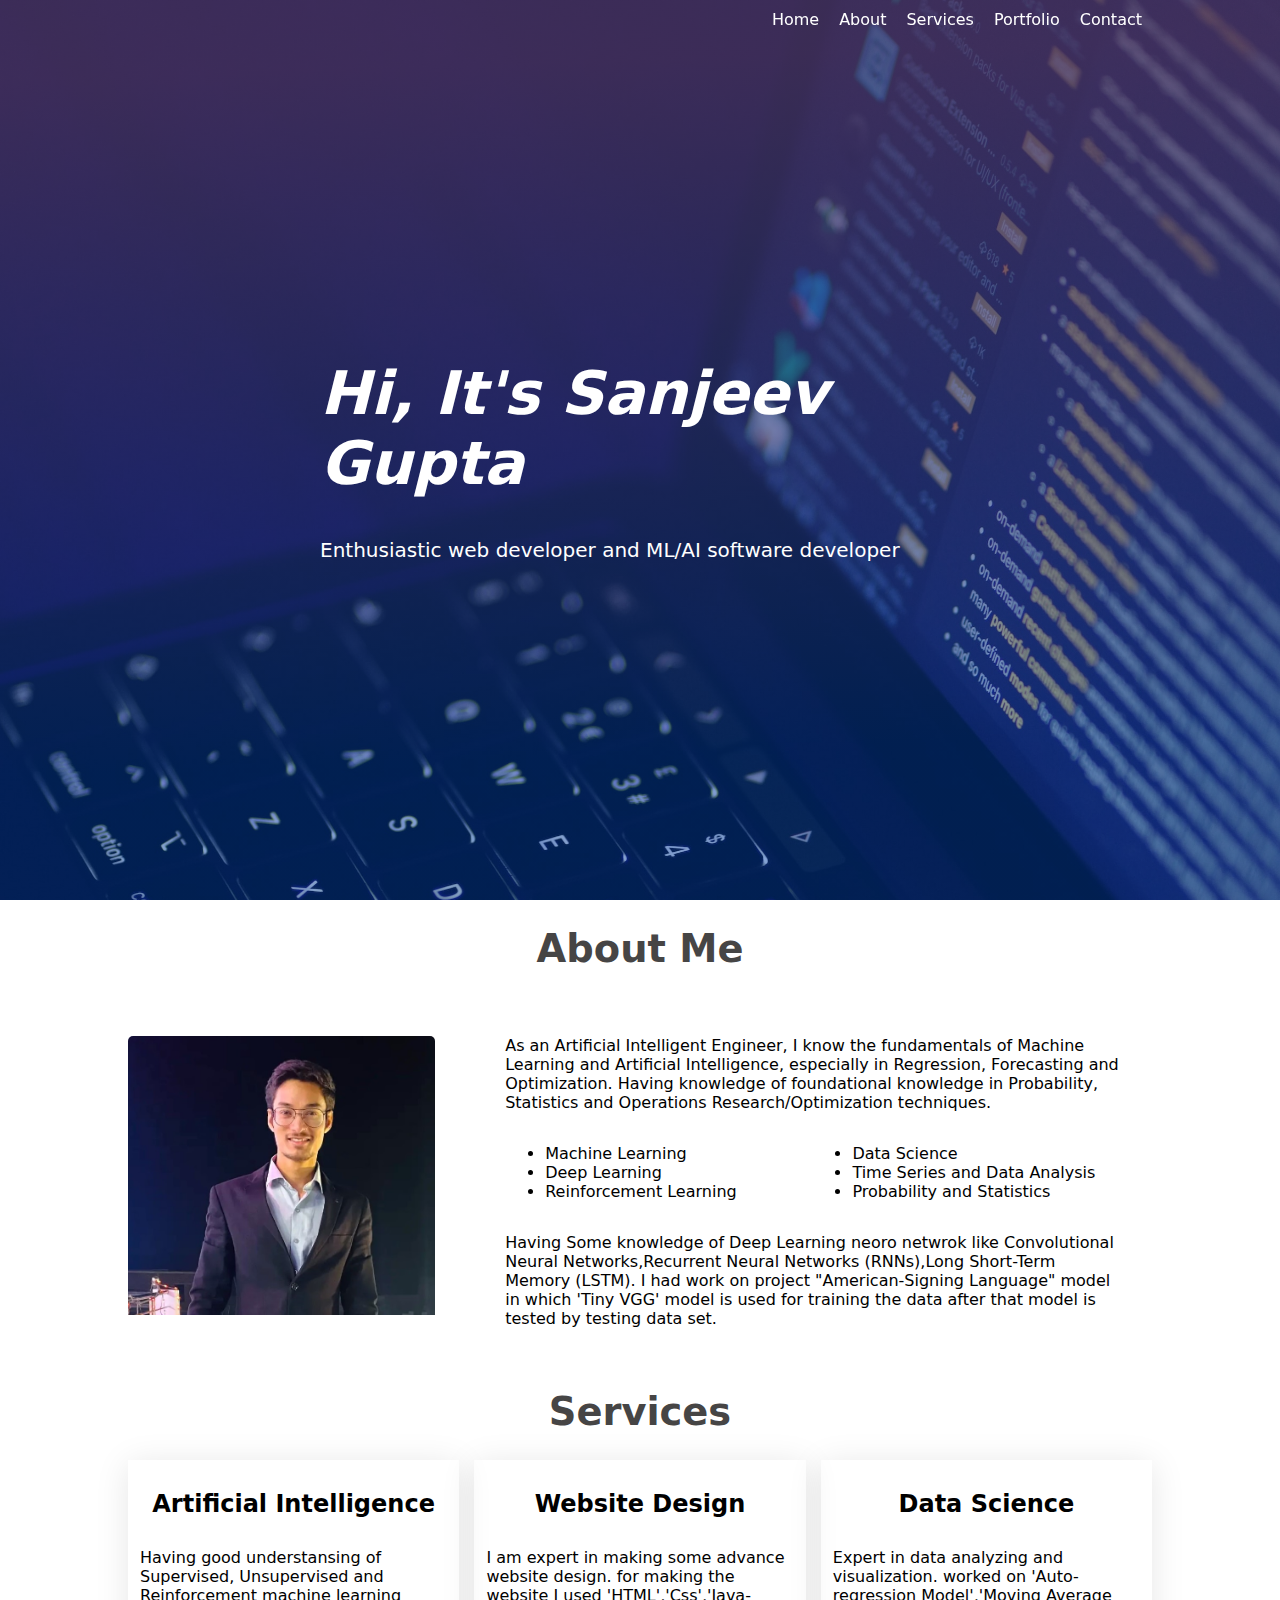
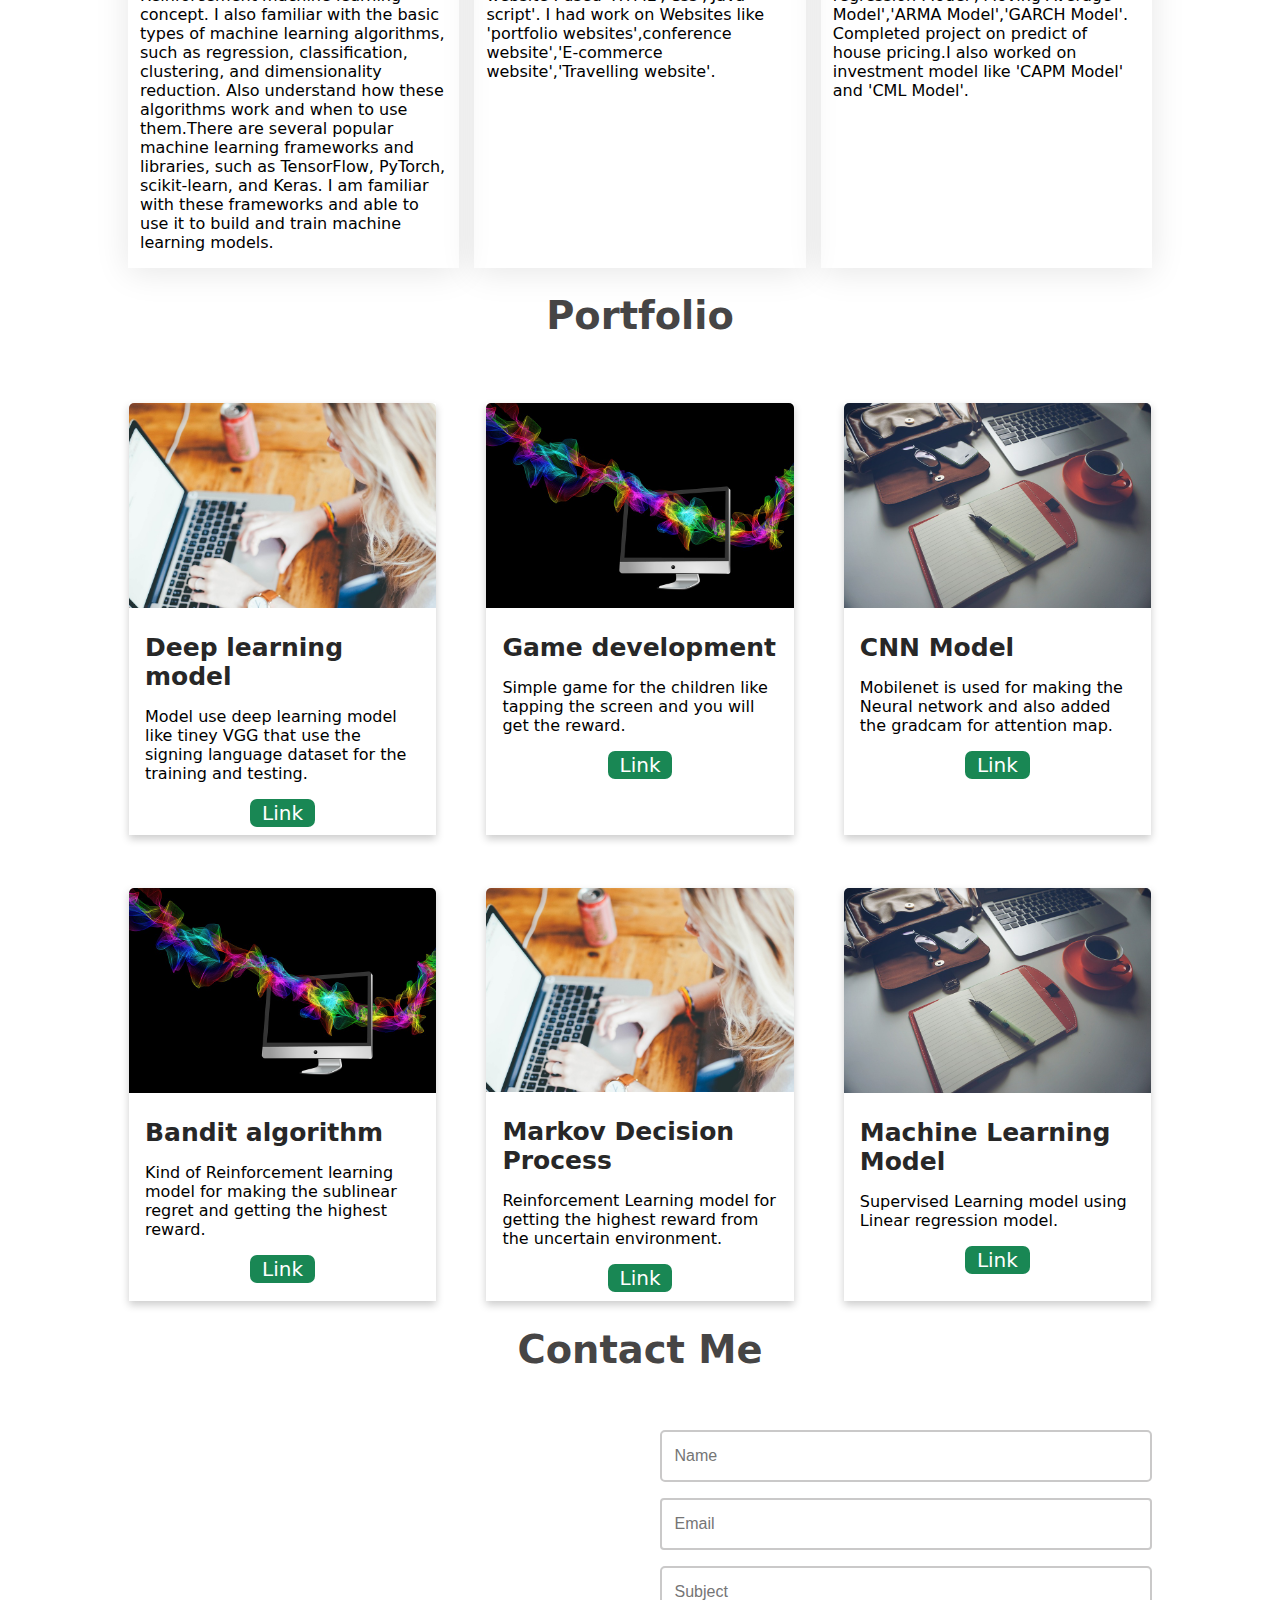
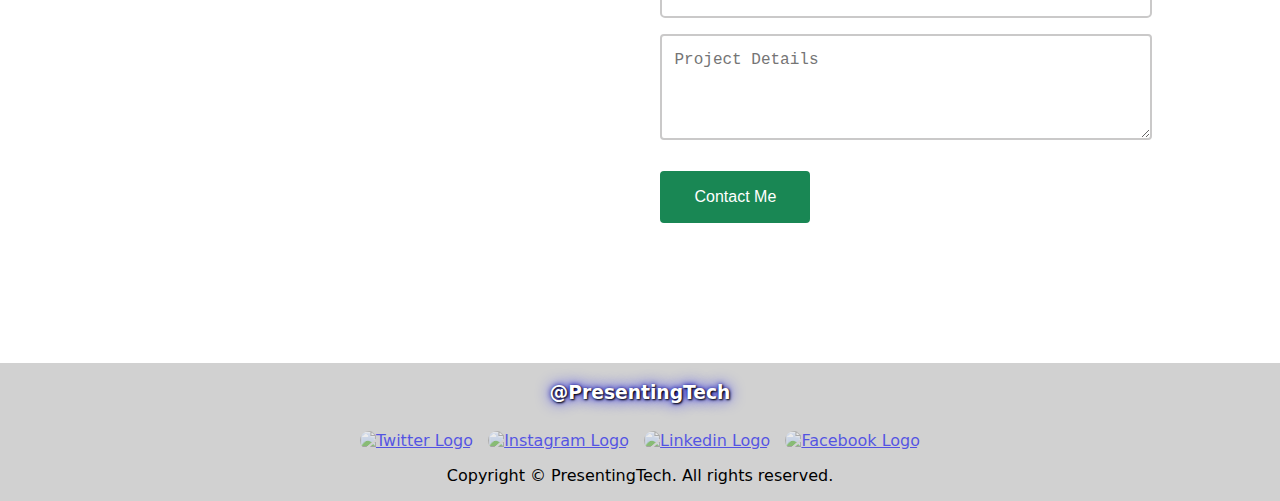
==== index.html @ 51eb73e3 "san-51 - Overlapping image and text in homepage section" ====
<!DOCTYPE html>
<html>

<head>
  <title>Sanjeev_Portfolio</title>
  <meta name="viewport" content="width=device-width, initial-scale=1">
  <!-- linking css file -->
  <link rel="stylesheet" href="style.css" />
  
	<script>

		document.addEventListener("scroll", (event) => {
		 let scroll = this.scrollY;
		 let element = document.getElementsByClassName('navbar')[0];
		 
		 
		 if(scroll>200)
		 {
		 	element.style.backgroundColor = "#191970";
		 }
		 else
		 {
			element.style.backgroundColor = "transparent";
		 }
		 
		});
	
	</script>
  
</head>

<body>

  <mainbody class="mainbody">

    <!-- navbar -->

  <navbar class="navbar ">
	  <div class="nav-item-cointainer">
		<div>
		<a class="activelink" href="#home">Home</a>
		</div>

		<div>
		<a href="#about">About</a>
		</div>		
		
		<div>
		<a href="#services">Services</a>
		</div>	

		<div>
		<a href="#portfolio">Portfolio</a>
		</div>
		
		<div>
		<a href="#contact">Contact</a>
		</div>	
		
	  </div>
	
  </navbar>
  
    <section class="home" id="home">
      
      <!-- main banner -->
      <div class="title">
        <h1>Hi, It's Sanjeev Gupta</h1>
        <p>Enthusiastic web developer and ML/AI software developer</p>
      </div>

    </section>

    <!-- about -->

    <section class="about standard-padding" id="about">
      <h1 class="allHeading">About Me</h1>
      <div class="desccontainer">

        <div class="desc-left">
          <img src="images/logo.jpg" alt="" width="100%" height="100%">
        </div>

        <div class="desc-right">
          <p class="para">
            As an Artificial Intelligent Engineer, I know the fundamentals of Machine Learning and
            Artificial Intelligence, especially in Regression, Forecasting and Optimization.
            Having knowledge of foundational knowledge in Probability, Statistics and Operations Research/Optimization
            techniques.
          </p>
          <div class="row1">
            <div class="col-md-6">
             <ul class="list">
                <li>Machine Learning</li>
                <li>Deep Learning</li>
                <li>Reinforcement Learning</li>
              </ul>
              <ul class="list">
                <li>Data Science</li>
                <li>Time Series and Data Analysis</li>
                <li>Probability and Statistics</li>
              </ul>
            </div>

          </div>
          <p class="para">
            Having Some knowledge of Deep Learning neoro netwrok like Convolutional Neural Networks,Recurrent Neural
            Networks (RNNs),Long Short-Term Memory (LSTM). I had work on project "American-Signing Language" model in
            which 'Tiny VGG' model is used for training the data after that model is tested by testing data set.
          </p>
        </div>
      </div>

    </section>

    <!-- services -->
    <br>
    <section class="services standard-padding" id="services">
      <div class="container">
        <h1 class="allHeading">Services</h1>
        <div class="row">
          <div class="services_list">
            <div>
              <h2>Artificial Intelligence</h2>
              <p>
                Having good understansing of Supervised, Unsupervised and Reinforcement machine learning concept.
                I also familiar with the basic types of machine learning algorithms, such as regression, classification,
                clustering, and dimensionality reduction. Also understand how these algorithms work and when to
                use them.There are several popular machine learning frameworks and libraries, such as TensorFlow,
                PyTorch, scikit-learn, and Keras. I am familiar with these frameworks and able to use it to build and
                train machine learning models.
              </p>
            </div>
            <div>
              <h2>Website Design</h2>
              <p>
                I am expert in making some advance website design. for making the website I used
                'HTML','Css','Java-script'. I had work on Websites like 'portfolio websites',conference
                website','E-commerce website','Travelling website'.
              </p>
            </div>
            <div>
              <h2>Data Science</h2>
              <p>
                Expert in data analyzing and visualization. worked on 'Auto-regression Model','Moving Average
                Model','ARMA Model','GARCH Model'. Completed project on predict of house pricing.I also worked on
                investment model like 'CAPM Model' and 'CML Model'.
              </p>
            </div>
          </div>
        </div>
      </div>
    </section>

    <!-- portfolio -->

    <section class="portfolio standard-padding" id="portfolio">
      <h1 class="allHeading">Portfolio</h1><br><br>
      <div class="grid">

        <div class="grid-item">
          <div class="card">
            <img src="/images/portfolioImage1.jpg" alt="Avatar" style="width:100%">
            <div class="portfolio-container"><br>
              <div class="card-subHeading"><b>Deep learning model</b></div>
              <p> Model use deep learning model like tiney VGG that use the signing language dataset for the training
                and testing.
              </p>
              <!-- <br> -->
              <div class="linkButton_parent">
                <a href="https://github.com/gupta-sanjeev/Deep_learning_model" class="linkButton">Link</a>
              </div>
            </div>
          </div>
        </div>

        <div class="grid-item">
          <div class="card">
            <img src="/images/portfolioImage4.jpg" alt="Avatar" style="width:100%">
            <div class="portfolio-container"><br>
              <div class="card-subHeading"><b>Game development</b></div>
              <p> Simple game for the children like tapping the screen and you will get the reward.
              </p>
              <!-- <br> -->
              <div class="linkButton_parent">
                <a href="https://github.com/gupta-sanjeev/Tapthecircle" class="linkButton">Link</a>
              </div>
            </div>
          </div>
        </div>

        <div class="grid-item">
          <div class="card">
            <img src="/images/portfolioImage3.jpg" alt="Avatar" style="width:100%">
            <div class="portfolio-container"><br>
              <div class="card-subHeading"><b>CNN Model</b></div>
              <p> Mobilenet is used for making the Neural network and also added the gradcam for attention map.
              </p>
              <!-- <br> -->
              <div class="linkButton_parent">
                <a href="https://github.com/gupta-sanjeev/CNN_model" class="linkButton">Link</a>
              </div>

            </div>
          </div>
        </div>

        <div class="grid-item">
          <div class="card">
            <img src="/images/portfolioImage4.jpg" alt="Avatar" style="width:100%">
            <div class="portfolio-container"><br>
              <div class="card-subHeading"><b>Bandit algorithm</b></div>
              <p> Kind of Reinforcement learning model for making the sublinear regret and getting the highest reward.
              </p>
              <!-- <br> -->
              <div class="linkButton_parent">
                <a href="https://github.com/gupta-sanjeev/Bandit_algo" class="linkButton">Link</a>
              </div>
            </div>
          </div>
        </div>

        <div class="grid-item">
          <div class="card">
            <img src="/images/portfolioImage1.jpg" alt="Avatar" style="width:100%">
            <div class="portfolio-container"><br>
              <div class="card-subHeading"><b>Markov Decision Process</b></div>
              <p> Reinforcement Learning model for getting the highest reward from the uncertain environment.
              </p>
              <!-- <br> -->
              <div class="linkButton_parent">
                <a href="https://github.com/gupta-sanjeev/Markov_decision_process" class="linkButton">Link</a>
              </div>
            </div>
          </div>
        </div>

        <div class="grid-item">
          <div class="card">
            <img src="/images/portfolioImage3.jpg" alt="Avatar" style="width:100%">
            <div class="portfolio-container"><br>
              <div class="card-subHeading"><b>Machine Learning Model</b></div>
              <p> Supervised Learning model using Linear regression model.
              </p>
              <!-- <br> -->
              <div class="linkButton_parent">
                <a href="https://github.com/gupta-sanjeev/Machine-learning-model" class="linkButton">Link</a>
              </div>
            </div>
          </div>
        </div>
      </div>
    </section>

    <!-- contacts -->

    <section class="contacts standard-padding" id="contact">
      <h1 class="allHeading">Contact Me</h1>
      <div class="contacts-container">

        <div class="contactColumn">
          <div style="text-decoration:none; overflow:hidden;max-width:100%;width:100%;height:500px;">
            <div id="my-map-display" style="height:100%; width:100%;max-width:100%;"><iframe
                style="height:100%;width:100%;border:0;" frameborder="0"
                src="https://www.google.com/maps/embed/v1/place?q=Indian+Institute+Of+Technology–Roorkee+(IIT–Roorkee),+Roorkee,+Uttarakhand,+India&key=AIzaSyBFw0Qbyq9zTFTd-tUY6dZWTgaQzuU17R8"></iframe>
            </div>
            <a class="embed-map-html" href="https://www.bootstrapskins.com/themes" id="auth-map-data">premium</a>
          </div>
        </div>
        <div class="contactColumn">

          <!--Form Fields-->
          <form action="">
            <input type="text" id="name" name="name" placeholder="Name"><br>

            <input type="email" id="email" name="email" placeholder="Email"><br>

            <input type="text" id="subject" name="Subject" placeholder="Subject"><br>

            <textarea class="textArea" rows="4" id="projectDetails" name="Project Details"
              placeholder="Project Details"></textarea><br><br>

          </form>

          <button type="button" class="buttonStyle">Contact Me</button>
        </div>
      </div>
    </section>

  </mainbody>

  <!-- footer -->

  <footer class="footer">

    <h3>@PresentingTech</h3>
    <div class="social-wrapper">
      <ul>
        <li>
          <a href="https://twitter.com/Sanjeev97gupta">
            <img src="https://cdn1.iconfinder.com/data/icons/logotypes/32/twitter-128.png" alt="Twitter Logo"
              class="twitter-icon"></a>
        </li>
        <li>
          <a href="https://www.instagram.com/sanjeev_gupta206/">
            <img
              src="https://www.freepnglogos.com/uploads/logo-ig-png/logo-ig-instagram-new-logo-vector-download-13.png"
              alt="Instagram Logo" class="instagram-icon"></a>
        </li>
        <li>
          <a href="https://www.linkedin.com/in/sanjeev-gupta-453b34159/">
            <img src="https://img.icons8.com/color/48/null/linkedin-circled--v1.png" alt="Linkedin Logo"
              class="linkedin-icon"></a>
        </li>
        <li>
          <a href="https://www.facebook.com/profile.php?id=100013006240824">
            <img
              src="https://encrypted-tbn0.gstatic.com/images?q=tbn:ANd9GcRL3s-dHvY07p_qRwwFGZjc8rAnBoxuSTyaJY3noZhUzz2x18Y&s"
              alt="Facebook Logo" class="facebook-icon"></a>
        </li>
      </ul>
    </div>

    <nav class="footer-nav" role="navigation">
      <p>Copyright &copy; PresentingTech. All rights reserved.</p>
    </nav>
  </footer>

</body>

</html>
---- style.css ----
/* custom properties */

:root {
  --body-padding: 0;
  --body-margin: 0;

  --navbar-width: auto;
  --navbar-ul-width: auto;
  --navbar-li-width: auto;


  --desc-left-width: 30%;

  --desc-right-width: 60%;
  --desc-right-padding-left: 70px;

  --services_list-div-width: 30%;

  --grid-item-width: 30%;

  --contactColumn-width: 48%;


  /* standard parameter */
  --standard-padding-left: 10vw;
  --standard-padding-right: 10vw;
  --standard-width: calc(100%-20vw);

  --standard-main-heading-size: 38.4px;
  --standard-para-heading-size: x-large;
  --standard-normal-font-size: 16px;
}


.standard-padding {
  padding-left: var(--standard-padding-left);
  padding-right: var(--standard-padding-right);
  width: var(--standard-width);
}


/* body classes*/
body {
  display: grid;
  grid-template-columns: auto;
  grid-template-rows: auto auto;
  padding: var(--body-padding);
  margin: var(--body-margin);
  font-size: var(--standard-normal-font-size);
  font-family: system-ui,-apple-system,"Segoe UI",Roboto,"Helvetica Neue",Arial,"Noto Sans","Liberation Sans",sans-serif,"Apple Color Emoji","Segoe UI Emoji","Segoe UI Symbol","Noto Color Emoji"  ;
}

/* navbar classes */
.navbar {
  position: fixed;
  top: 0px;
  width: 100%;
  height: auto;
  z-index: 10;
	background-color:transparent;
}

.navbar .nav-item-cointainer{
	display:flex;
    justify-content: space-around;
	float:right;
	margin-left: var(--standard-padding-left);
	margin-right: var(--standard-padding-right);
	padding-bottom:10px;
	padding-top:10px;

}

.navbar div div {
  margin: 0;
  padding: 0;
  width: auto;
}

/* .navbar di {
  float: left;
  width: var(--navbar-li-width);
} */

.navbar li a {
  color: white;
  text-align: center;
  padding: 14px 16px;
  text-decoration: none;
}

.navbar div div a:hover {
  background-color: rgb(45, 42, 42);
}

.navbar div div a:link,
.navbar div div a:visited {
  color: white;
  padding: 3px 10px;
  text-align: center;
  text-decoration: none;
}

.navbar div div a:hover,
.navbar div div a:active {
  background-color: rgb(154, 154, 154);
}


/* mainbody classes*/
.mainbody {
  display: grid;
  grid-template-rows: auto auto auto auto auto;
}

.main {
  max-width: 100%;
  margin: auto;
}

.title {
  position: absolute;
  top: 50%;
  left: 50%;
  transform: translate(-50%, -50%);
}

.home {
  width: 100%;
  height: 100vh;
  alt: 'Computer image';
  background-image: linear-gradient(178.1deg, rgba(73, 55, 106, 0.795) 8.5%, rgba(0, 65, 170, 0.47) 82.4%),  url('images/back.jpg');
  background-size: cover;
  color: white;
}

.title h1 {
  color: #fff;
  font-size: 60px;
  font-style: italic;
}

.title p {
  color: #fff;
  font-size: 20px;
  font-style: inherit;
}

/* about classes*/

.about {
  height: auto;
}

.allHeading {
  text-align: center;
  font-size: var(--standard-main-heading-size);
  width: auto;
  color: #464545
}

.desccontainer {
  width: 100%;
  height: auto;
  padding-top: 24px;
  margin-top: 24px;
}

.desc-left {
  float: left;
  width: var(--desc-left-width);
  display: flex;
  justify-content: center;
  padding-top: 16px;
}

.desc-right {
  width: var(--desc-right-width);
  padding-left: var(--desc-right-padding-left);
  float: left;

}
.para {
  font-size: var(--standard-normal-font-size);
  height: auto;
}

.row1 {
  font-size: var(--standard-normal-font-size);
}

.col-md-6 {
  display: flex;
}


.col-md-6 .list {
  flex: 50%;
}



/* services classes*/

.services {
  height: auto;
}

.row {
  width: auto;
}

.services_list {
  display: flex;
  justify-content: space-between;
  flex-wrap: wrap;
  row-gap: 4vw;
}

.services_list div {
  width: var(--services_list-div-width);
  box-shadow: 0 4px 32px 0 rgba(0, 0, 0, 0.1);
  transition: 0.3s;
  padding-left: 12px;
  padding-right: 12px;
}

.services_list h2 {
  line-height: 2;
  text-align: center;
}

.services_list p {
  text-align: left;
  text-justify: inter-word;
}

/* portfolio classes*/

.portfolio {
  height: auto;
 }

.grid {
  display: flex;
  justify-content: space-between;
  flex-wrap: wrap;
  row-gap: 4vw;
}

.grid-item {
  border: thin rgba(206, 206, 206, 0) solid;
  width: var(--grid-item-width);
  }

.linkButton {
  font-size: 20px;
  background-color: #198754;
  color: #fff;
  text-align: center;
  border-radius: 7px 7px 7px 7px;
  padding: 2px 12px;
  text-decoration: none;
}

.linkButton_parent{
  display: flex;
  justify-content: space-around;
}

.card {
  box-shadow: 0 4px 8px 0 rgba(0, 0, 0, 0.2);
  transition: 0.3s;
  width: 100%;
  height: 100%;
  margin-bottom: 2%;  
}

.card:hover {
  box-shadow: 0 8px 16px 0 rgba(0, 0, 0, 0.2);
}

img {
  border-radius: 5px 5px 0 0;
}

.portfolio-container {
  padding: 2px 16px;  
  
 }

.card-subHeading {
  text-align: left;
  font-size: 25px;
  color: #272727;
}

/* contacts classes*/

.contacts {
  height: auto;

}

.contacts-container {
  display: flex;
  justify-content: space-between;
  flex-wrap: wrap;
}

.contactColumn {
  padding-top: 24px;
  width: var(--contactColumn-width);
  padding-bottom: 4%;
}

input[type=text] {
  width: 100%;
  padding: 15px 12px;
  margin: 8px 0;
  border: 2.2px solid #cac9c9;
  border-radius: 5px;
  font-size: var(--standard-normal-font-size);
  box-sizing: border-box;
}

input[type=email] {
  width: 100%;
  padding: 15px 12px;
  margin: 8px 0;
  border: 2.2px solid #cac9c9;
  border-radius: 4px;
  box-sizing: border-box;
  font-size: var(--standard-normal-font-size);
  }

.textArea {
  width: 100%;
  border: 2.2px solid #cac9c9;
  border-radius: 4px;
  box-sizing: border-box;
  padding: 15px 12px;
  margin: 8px 0;
  font-size: var(--standard-normal-font-size);
  }

.buttonStyle {
  background-color: #198754;
  border-radius: 4px;
  border: 2.2px solid #198754;
  color: white;
  padding: 15px 32px;
  text-align: center;
  text-decoration: none;
  display: inline-block;
  font-size: var(--standard-normal-font-size);
  }

/* footer classes*/

.footer {
  background-color: #d1d1d1;
  text-align: center;
}

.footer h3 {
  color: white;
  text-shadow: 1px 1px 2px black, 0 0 15px blue, 0 0 5px darkblue;
}

/*Social Media Icons*/
.social-wrapper {
  text-align: center;
}
.social-wrapper ul{
  padding: 0px;
}
.social-wrapper ul li {
  display: inline;
  margin: 0 5px;
}

.twitter-icon,
.facebook-icon,
.instagram-icon,
.linkedin-icon {
  margin-top: .625em;
  width: 40px;
  height: 40px;
  opacity: .6;
  filter: alpha(opacity=60);
  /* For IE8 and earlier */
  border-radius: 25px;
}

.twitter-icon:hover,
.facebook-icon:hover,
.instagram-icon:hover,
.linkedin-icon:hover {
  opacity: 1.0;
  filter: alpha(opacity=100);
  /* For IE8 and earlier */
}

.footer-nav p {
  text-align: center;
}


@media only screen and (max-width: 600px) {

  :root {

    --desc-left-width: 100%;
    --desc-right-width: 100%;
    --desc-right-padding-left: 0px;

    --services_list-div-width: 100%;

    --grid-item-width: 100%;

    --contactColumn-width: 100%;
    --standard-padding-left: 5vw;
    --standard-padding-right: 5vw;
  }
}

@media only screen and (max-width: 900px) and (min-width: 600px){

  :root {
    --desc-left-width: 100%;
    --desc-right-width: 100%;
    --desc-right-padding-left: 0px;

    --services_list-div-width: 80%;
    --grid-item-width: 80%;
    --contactColumn-width: 80%;
    
  }

  .services_list {
    display: flex;
    flex-wrap: wrap;
    row-gap: 4vw;
    justify-content: space-around;
}
  .grid {
    display: flex;
    justify-content: space-around;
    flex-wrap: wrap;
    row-gap: 4vw;
  }
  .contacts-container {
    display: flex;
    flex-wrap: wrap;
    justify-content: space-around;
}
}
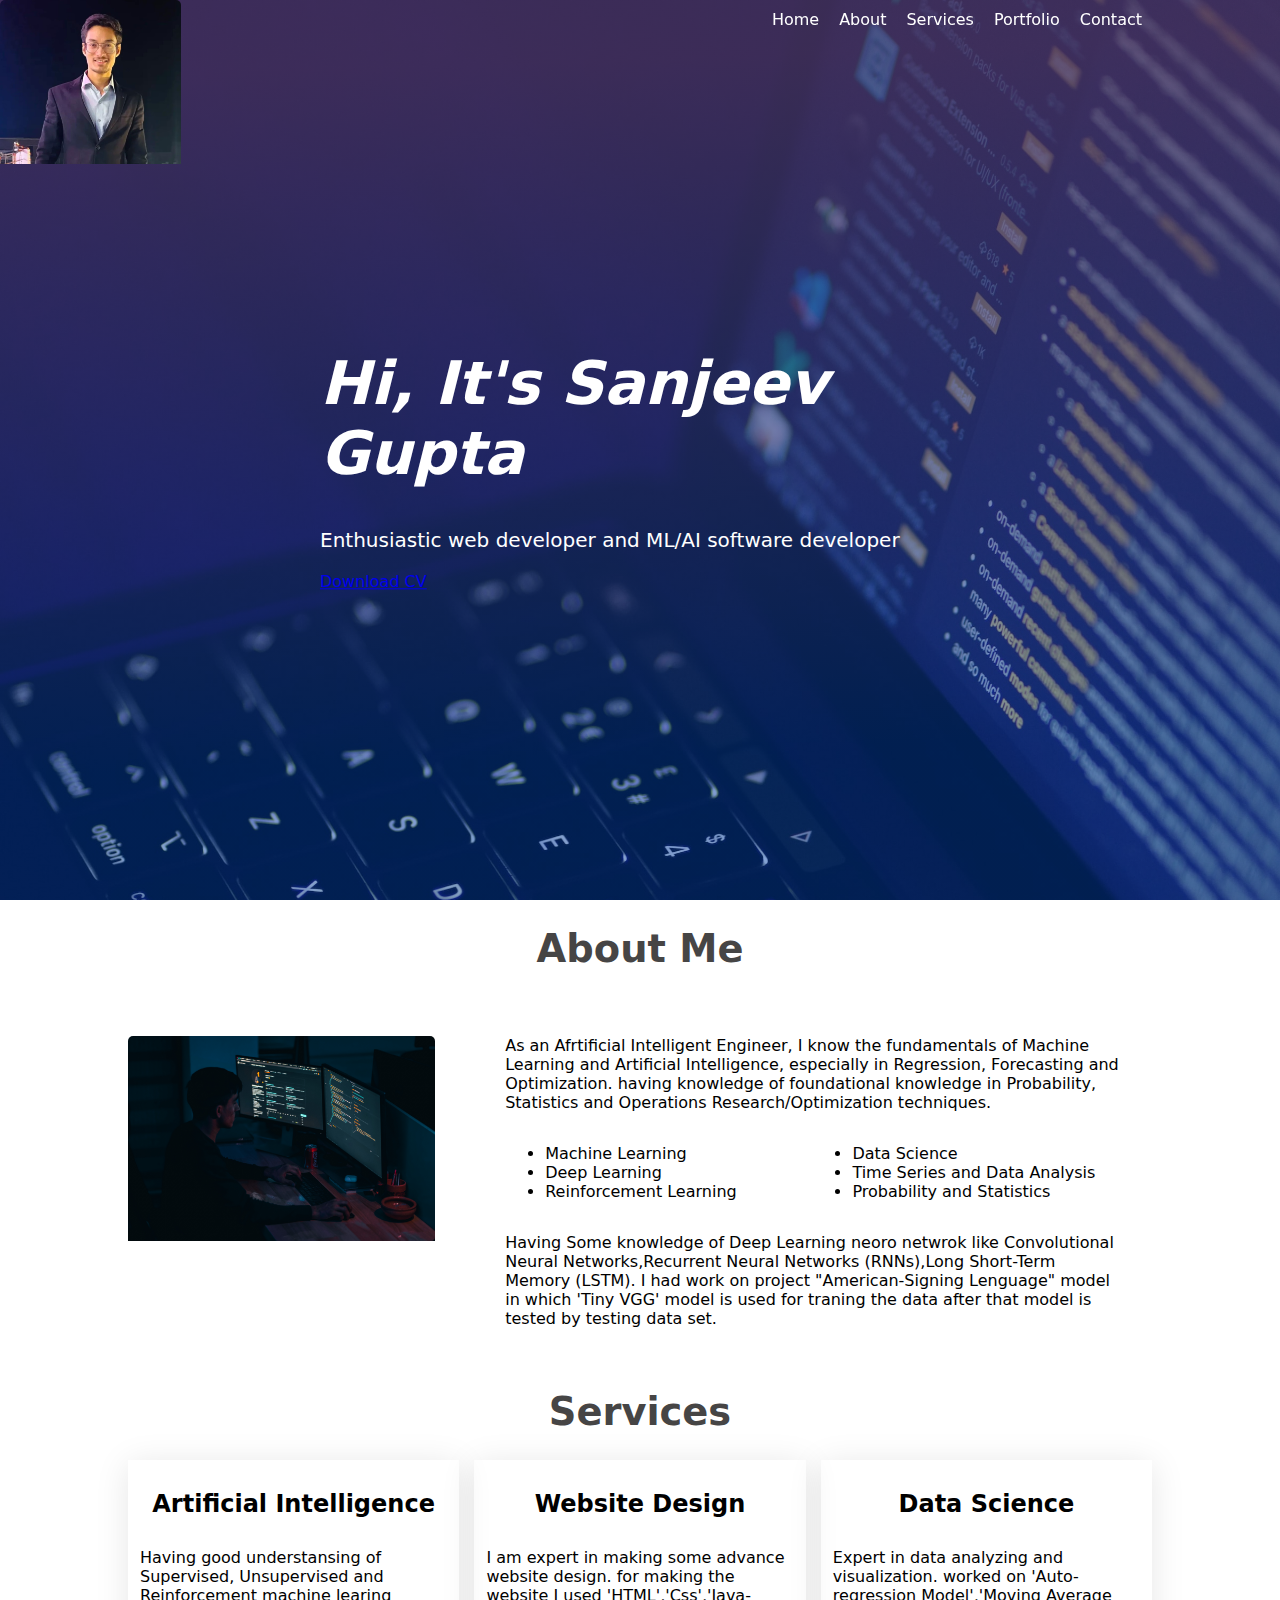
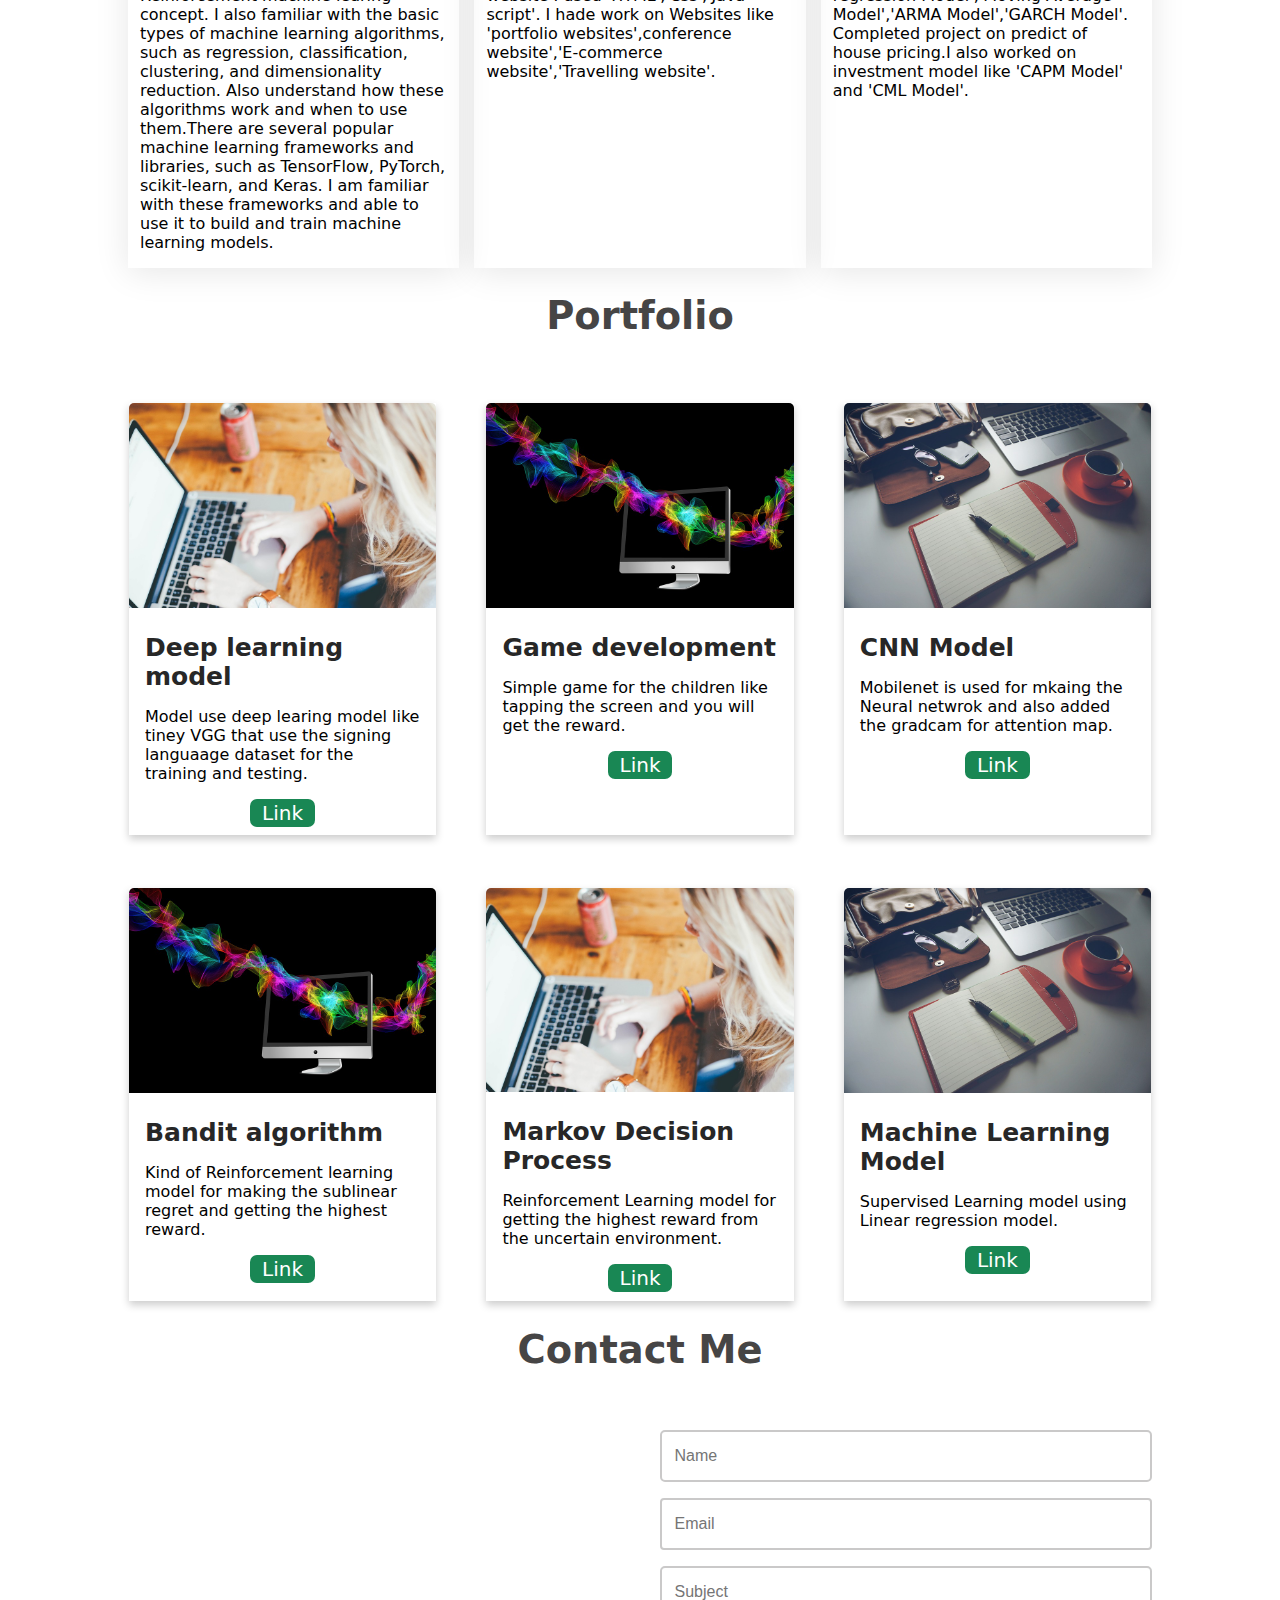
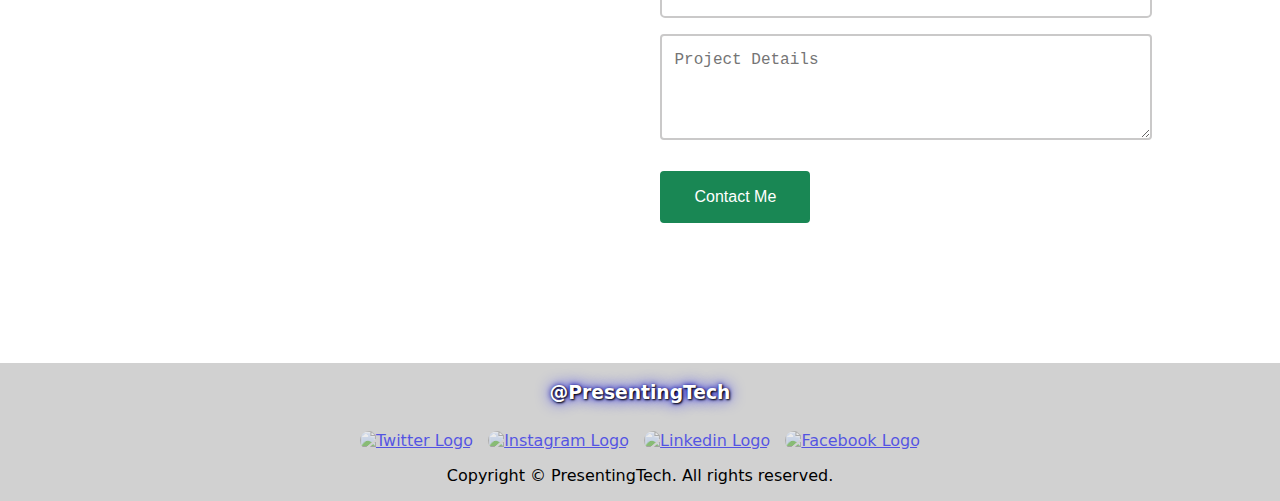
==== commit ddd567f5: "Sanjeev CV Update" ====
--- a/index.html
+++ b/index.html
@@ -61,12 +61,20 @@
 	
   </navbar>
   
-    <section class="home" id="home">
-      
+    <section class="home " id="home">
+
+      <!-- home -->
+      <div class="home">
+        <div class="logo">
+          <img src="images/logo.jpg" alt="logo" width="180.75" height="164">
+        </div>
+      </div>
+
       <!-- main banner -->
       <div class="title">
         <h1>Hi, It's Sanjeev Gupta</h1>
         <p>Enthusiastic web developer and ML/AI software developer</p>
+        <a href="Assets/SanjeevCV.pdf" download="SanjeevCV">Download CV</a>
       </div>
 
     </section>
@@ -78,14 +86,14 @@
       <div class="desccontainer">
 
         <div class="desc-left">
-          <img src="images/logo.jpg" alt="" width="100%" height="100%">
+          <img src="images/about.jpg" alt="" width="100%" height="100%">
         </div>
 
         <div class="desc-right">
           <p class="para">
-            As an Artificial Intelligent Engineer, I know the fundamentals of Machine Learning and
+            As an Afrtificial Intelligent Engineer, I know the fundamentals of Machine Learning and
             Artificial Intelligence, especially in Regression, Forecasting and Optimization.
-            Having knowledge of foundational knowledge in Probability, Statistics and Operations Research/Optimization
+            having knowledge of foundational knowledge in Probability, Statistics and Operations Research/Optimization
             techniques.
           </p>
           <div class="row1">
@@ -105,8 +113,8 @@
           </div>
           <p class="para">
             Having Some knowledge of Deep Learning neoro netwrok like Convolutional Neural Networks,Recurrent Neural
-            Networks (RNNs),Long Short-Term Memory (LSTM). I had work on project "American-Signing Language" model in
-            which 'Tiny VGG' model is used for training the data after that model is tested by testing data set.
+            Networks (RNNs),Long Short-Term Memory (LSTM). I had work on project "American-Signing Lenguage" model in
+            which 'Tiny VGG' model is used for traning the data after that model is tested by testing data set.
           </p>
         </div>
       </div>
@@ -123,7 +131,7 @@
             <div>
               <h2>Artificial Intelligence</h2>
               <p>
-                Having good understansing of Supervised, Unsupervised and Reinforcement machine learning concept.
+                Having good understansing of Supervised, Unsupervised and Reinforcement machine learing concept.
                 I also familiar with the basic types of machine learning algorithms, such as regression, classification,
                 clustering, and dimensionality reduction. Also understand how these algorithms work and when to
                 use them.There are several popular machine learning frameworks and libraries, such as TensorFlow,
@@ -135,7 +143,7 @@
               <h2>Website Design</h2>
               <p>
                 I am expert in making some advance website design. for making the website I used
-                'HTML','Css','Java-script'. I had work on Websites like 'portfolio websites',conference
+                'HTML','Css','Java-script'. I hade work on Websites like 'portfolio websites',conference
                 website','E-commerce website','Travelling website'.
               </p>
             </div>
@@ -163,7 +171,7 @@
             <img src="/images/portfolioImage1.jpg" alt="Avatar" style="width:100%">
             <div class="portfolio-container"><br>
               <div class="card-subHeading"><b>Deep learning model</b></div>
-              <p> Model use deep learning model like tiney VGG that use the signing language dataset for the training
+              <p> Model use deep learing model like tiney VGG that use the signing languaage dataset for the training
                 and testing.
               </p>
               <!-- <br> -->
@@ -194,7 +202,7 @@
             <img src="/images/portfolioImage3.jpg" alt="Avatar" style="width:100%">
             <div class="portfolio-container"><br>
               <div class="card-subHeading"><b>CNN Model</b></div>
-              <p> Mobilenet is used for making the Neural network and also added the gradcam for attention map.
+              <p> Mobilenet is used for mkaing the Neural netwrok and also added the gradcam for attention map.
               </p>
               <!-- <br> -->
               <div class="linkButton_parent">
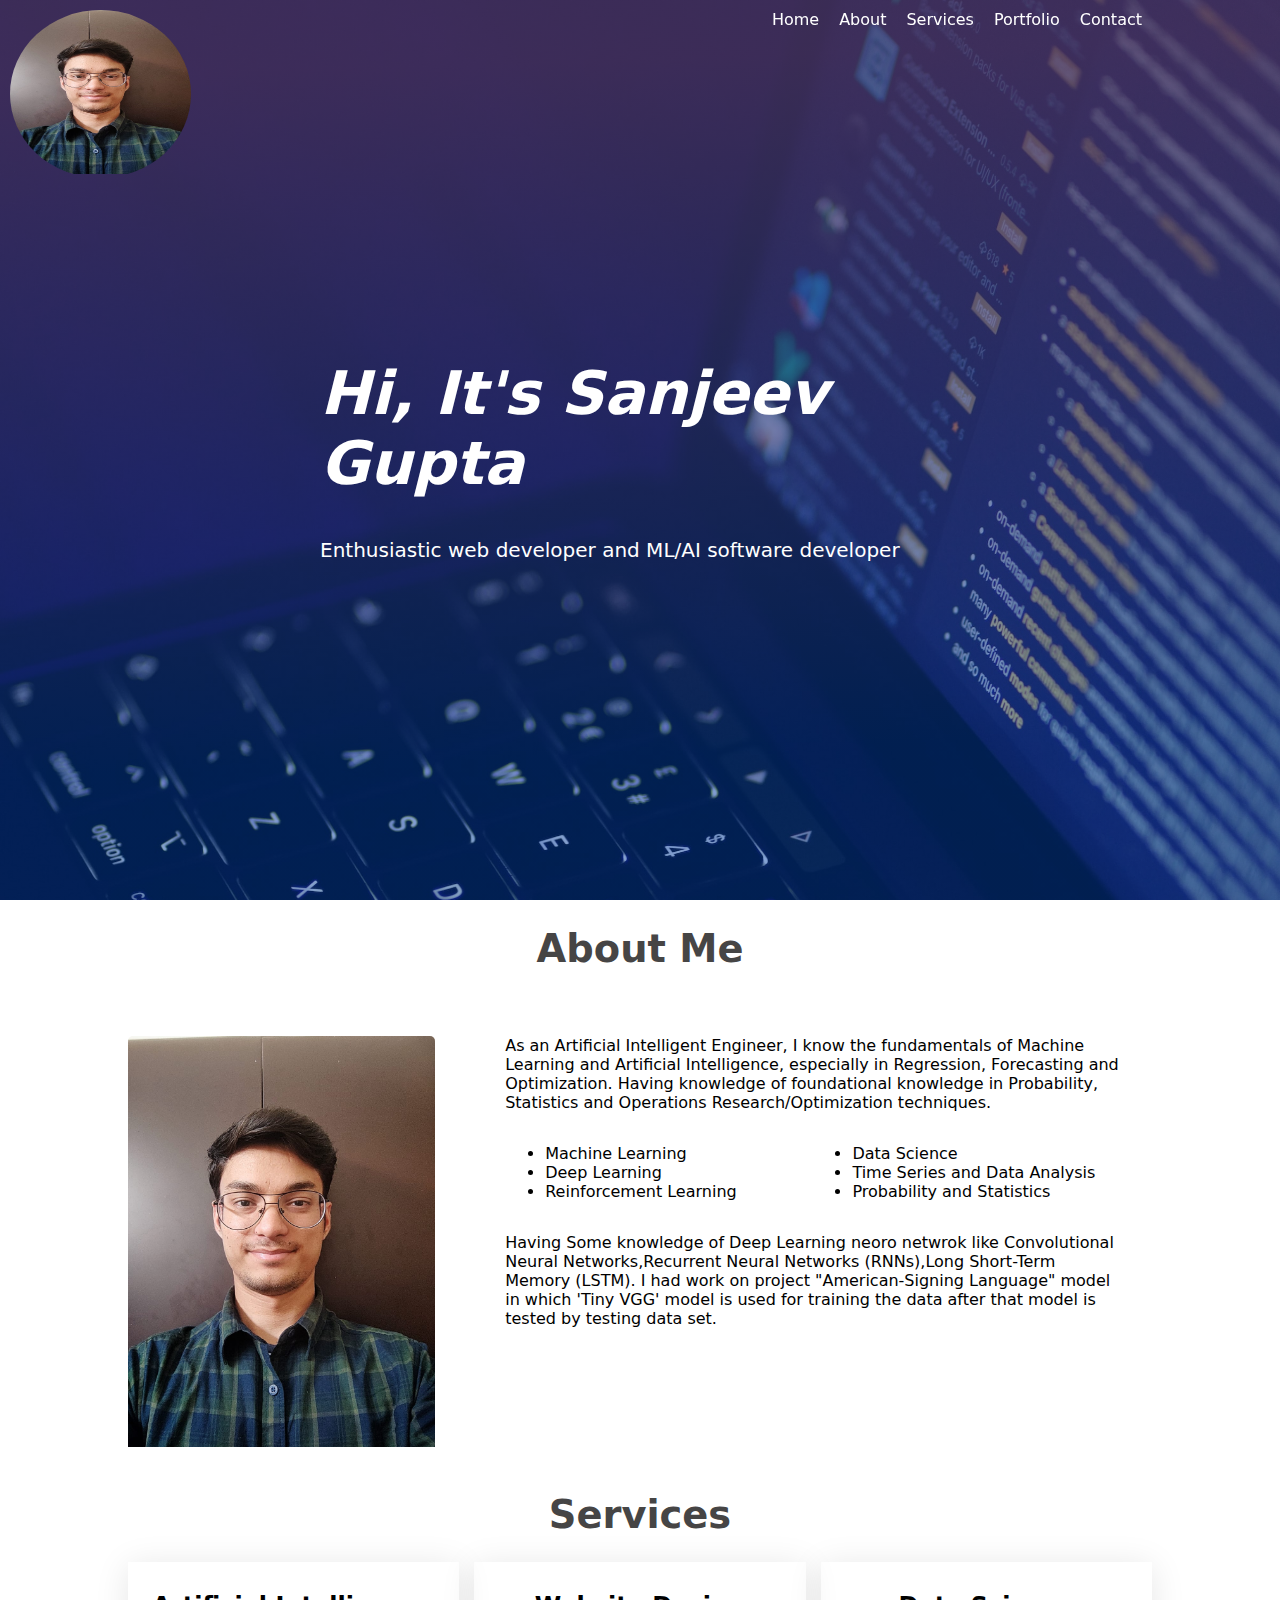
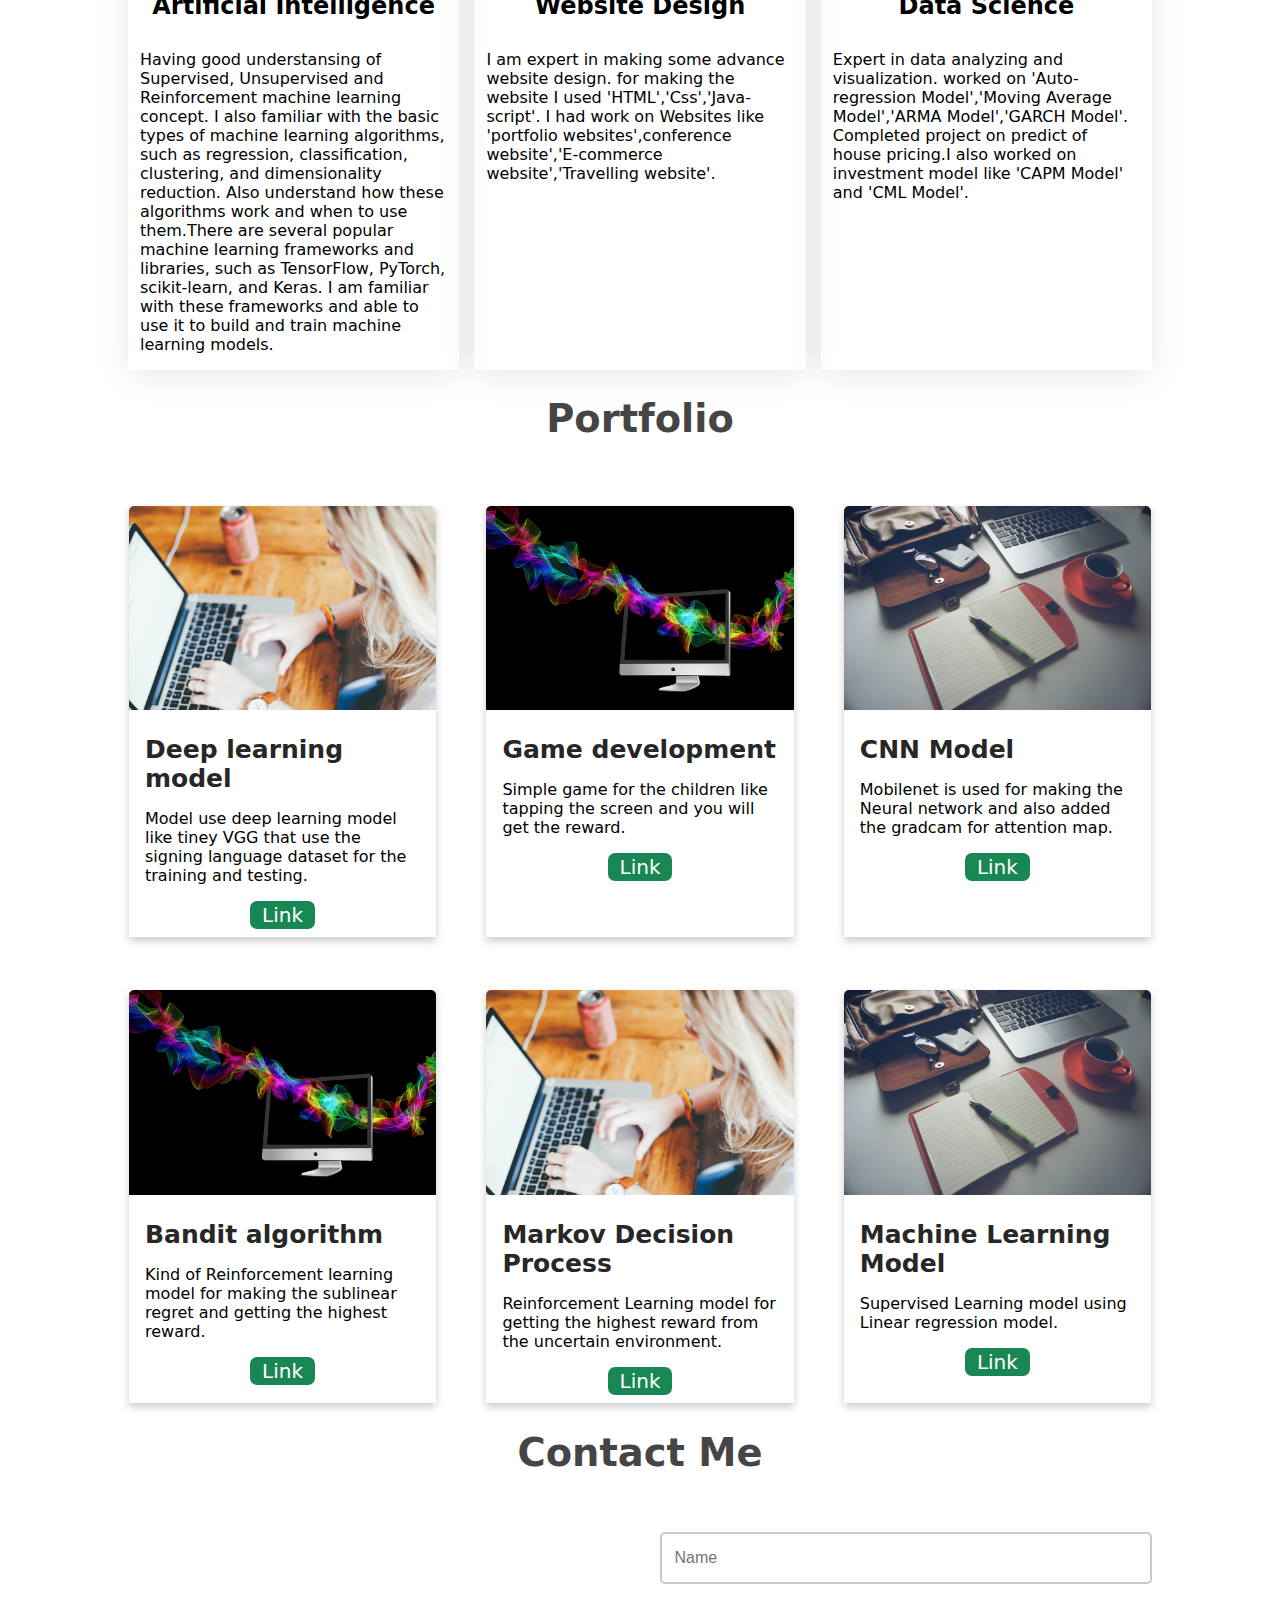
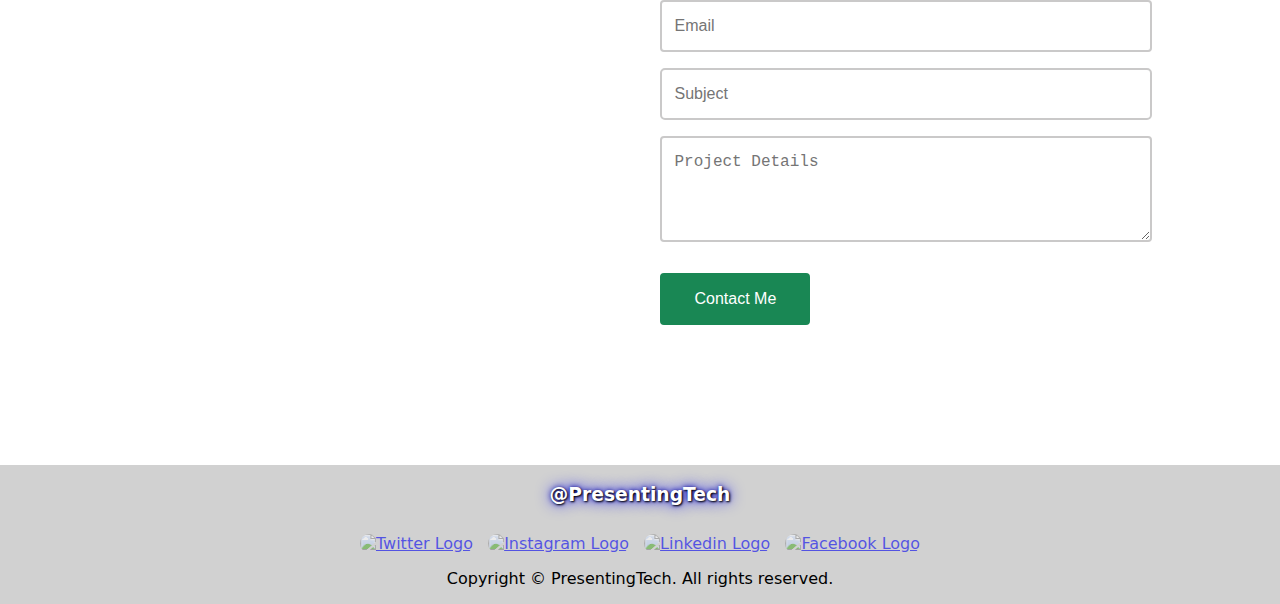
==== commit 665018f5: "Sanjeev Photo update" ====
--- a/index.html
+++ b/index.html
@@ -66,7 +66,7 @@
       <!-- home -->
       <div class="home">
         <div class="logo">
-          <img src="images/logo.jpg" alt="logo" width="180.75" height="164">
+          <img src="images/Sanjeev.jpg" alt="logo" width="180.75" height="164">
         </div>
       </div>
 
@@ -74,7 +74,6 @@
       <div class="title">
         <h1>Hi, It's Sanjeev Gupta</h1>
         <p>Enthusiastic web developer and ML/AI software developer</p>
-        <a href="Assets/SanjeevCV.pdf" download="SanjeevCV">Download CV</a>
       </div>
 
     </section>
@@ -86,14 +85,14 @@
       <div class="desccontainer">
 
         <div class="desc-left">
-          <img src="images/about.jpg" alt="" width="100%" height="100%">
+          <img src="images/Sanjeev.jpg" alt="" width="100%" height="100%">
         </div>
 
         <div class="desc-right">
           <p class="para">
-            As an Afrtificial Intelligent Engineer, I know the fundamentals of Machine Learning and
+            As an Artificial Intelligent Engineer, I know the fundamentals of Machine Learning and
             Artificial Intelligence, especially in Regression, Forecasting and Optimization.
-            having knowledge of foundational knowledge in Probability, Statistics and Operations Research/Optimization
+            Having knowledge of foundational knowledge in Probability, Statistics and Operations Research/Optimization
             techniques.
           </p>
           <div class="row1">
@@ -113,8 +112,8 @@
           </div>
           <p class="para">
             Having Some knowledge of Deep Learning neoro netwrok like Convolutional Neural Networks,Recurrent Neural
-            Networks (RNNs),Long Short-Term Memory (LSTM). I had work on project "American-Signing Lenguage" model in
-            which 'Tiny VGG' model is used for traning the data after that model is tested by testing data set.
+            Networks (RNNs),Long Short-Term Memory (LSTM). I had work on project "American-Signing Language" model in
+            which 'Tiny VGG' model is used for training the data after that model is tested by testing data set.
           </p>
         </div>
       </div>
@@ -131,7 +130,7 @@
             <div>
               <h2>Artificial Intelligence</h2>
               <p>
-                Having good understansing of Supervised, Unsupervised and Reinforcement machine learing concept.
+                Having good understansing of Supervised, Unsupervised and Reinforcement machine learning concept.
                 I also familiar with the basic types of machine learning algorithms, such as regression, classification,
                 clustering, and dimensionality reduction. Also understand how these algorithms work and when to
                 use them.There are several popular machine learning frameworks and libraries, such as TensorFlow,
@@ -143,7 +142,7 @@
               <h2>Website Design</h2>
               <p>
                 I am expert in making some advance website design. for making the website I used
-                'HTML','Css','Java-script'. I hade work on Websites like 'portfolio websites',conference
+                'HTML','Css','Java-script'. I had work on Websites like 'portfolio websites',conference
                 website','E-commerce website','Travelling website'.
               </p>
             </div>
@@ -171,7 +170,7 @@
             <img src="/images/portfolioImage1.jpg" alt="Avatar" style="width:100%">
             <div class="portfolio-container"><br>
               <div class="card-subHeading"><b>Deep learning model</b></div>
-              <p> Model use deep learing model like tiney VGG that use the signing languaage dataset for the training
+              <p> Model use deep learning model like tiney VGG that use the signing language dataset for the training
                 and testing.
               </p>
               <!-- <br> -->
@@ -202,7 +201,7 @@
             <img src="/images/portfolioImage3.jpg" alt="Avatar" style="width:100%">
             <div class="portfolio-container"><br>
               <div class="card-subHeading"><b>CNN Model</b></div>
-              <p> Mobilenet is used for mkaing the Neural netwrok and also added the gradcam for attention map.
+              <p> Mobilenet is used for making the Neural network and also added the gradcam for attention map.
               </p>
               <!-- <br> -->
               <div class="linkButton_parent">
--- a/style.css
+++ b/style.css
@@ -93,6 +93,10 @@
   background-color: rgb(45, 42, 42);
 }
 
+.activelink {
+  /* background-color: #4CAF50; */
+}
+
 .navbar div div a:link,
 .navbar div div a:visited {
   color: white;
@@ -111,6 +115,16 @@
 .mainbody {
   display: grid;
   grid-template-rows: auto auto auto auto auto;
+}
+
+/* Homee classes*/
+.logo {
+  position: absolute;
+  top: 10px;
+  left: 10px;
+  Border-radius: 100%;
+  border-collapse: separate;
+  overflow: hidden;
 }
 
 .main {
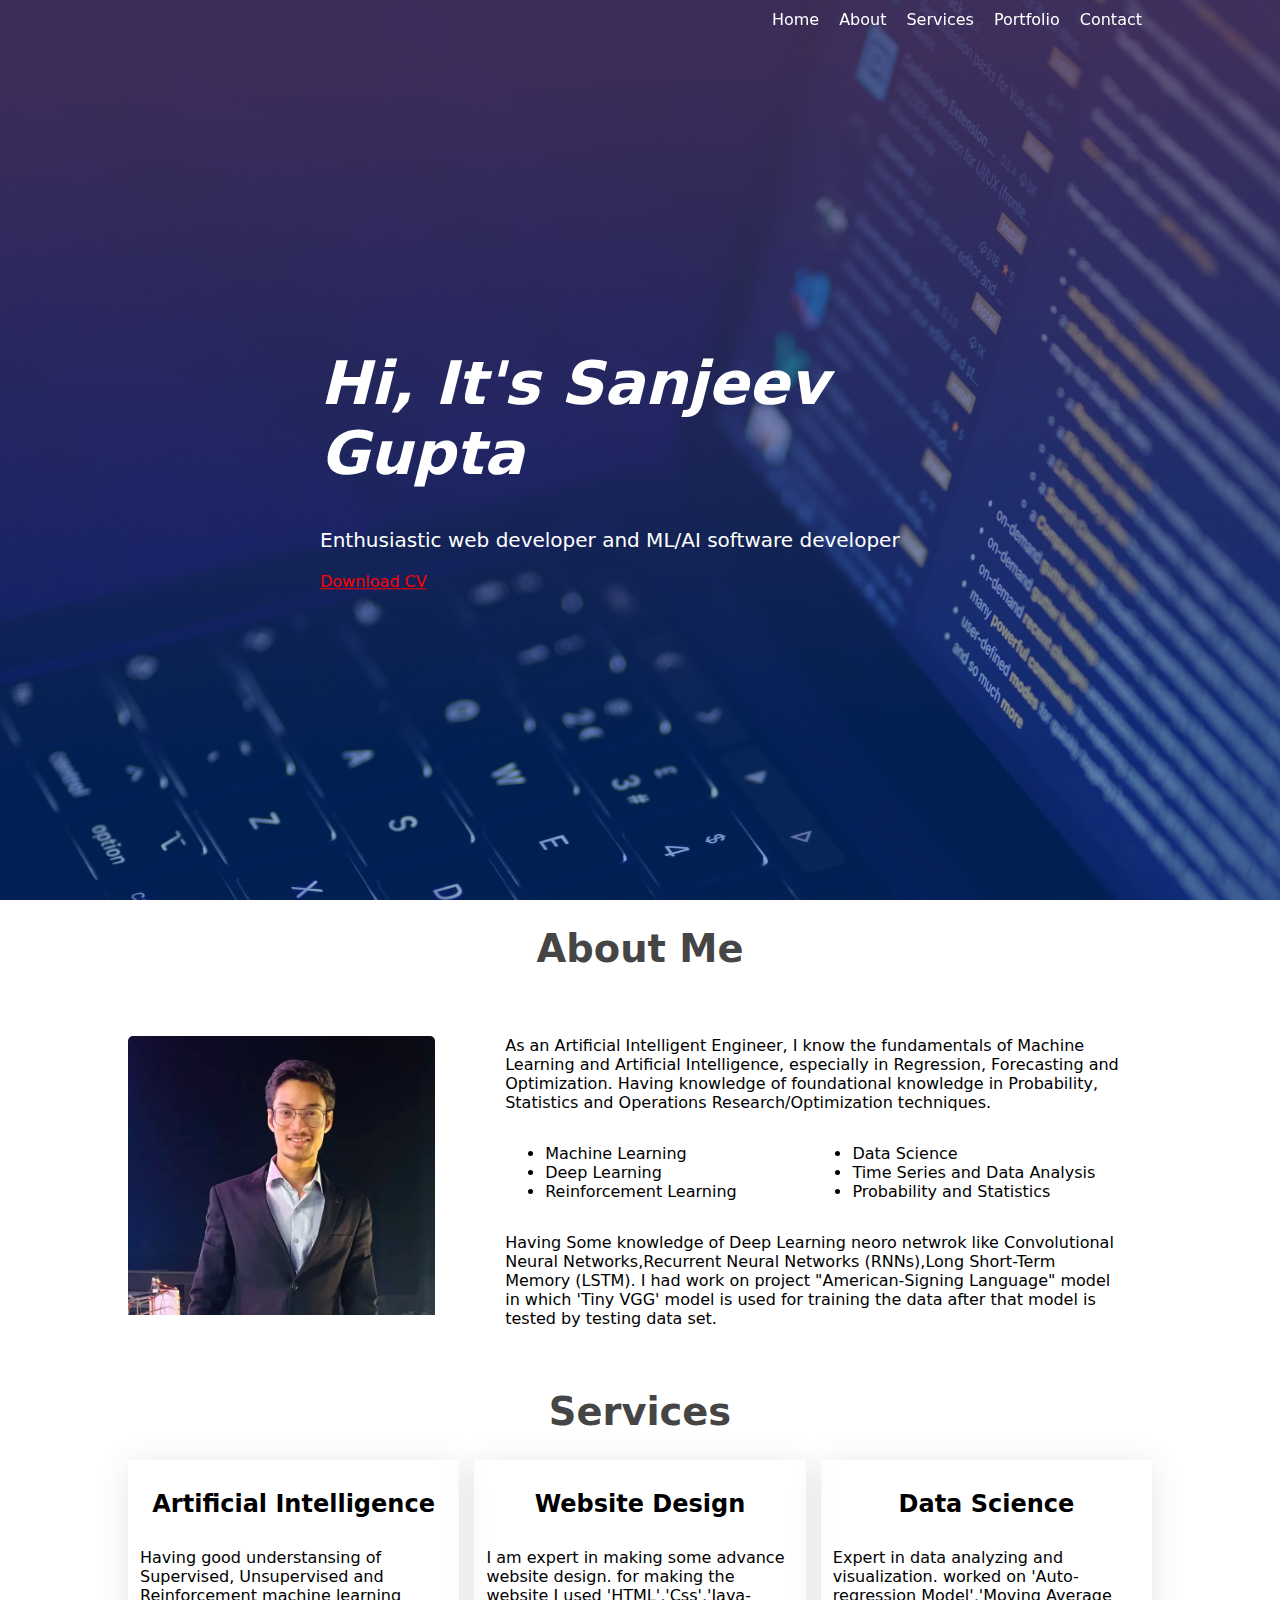
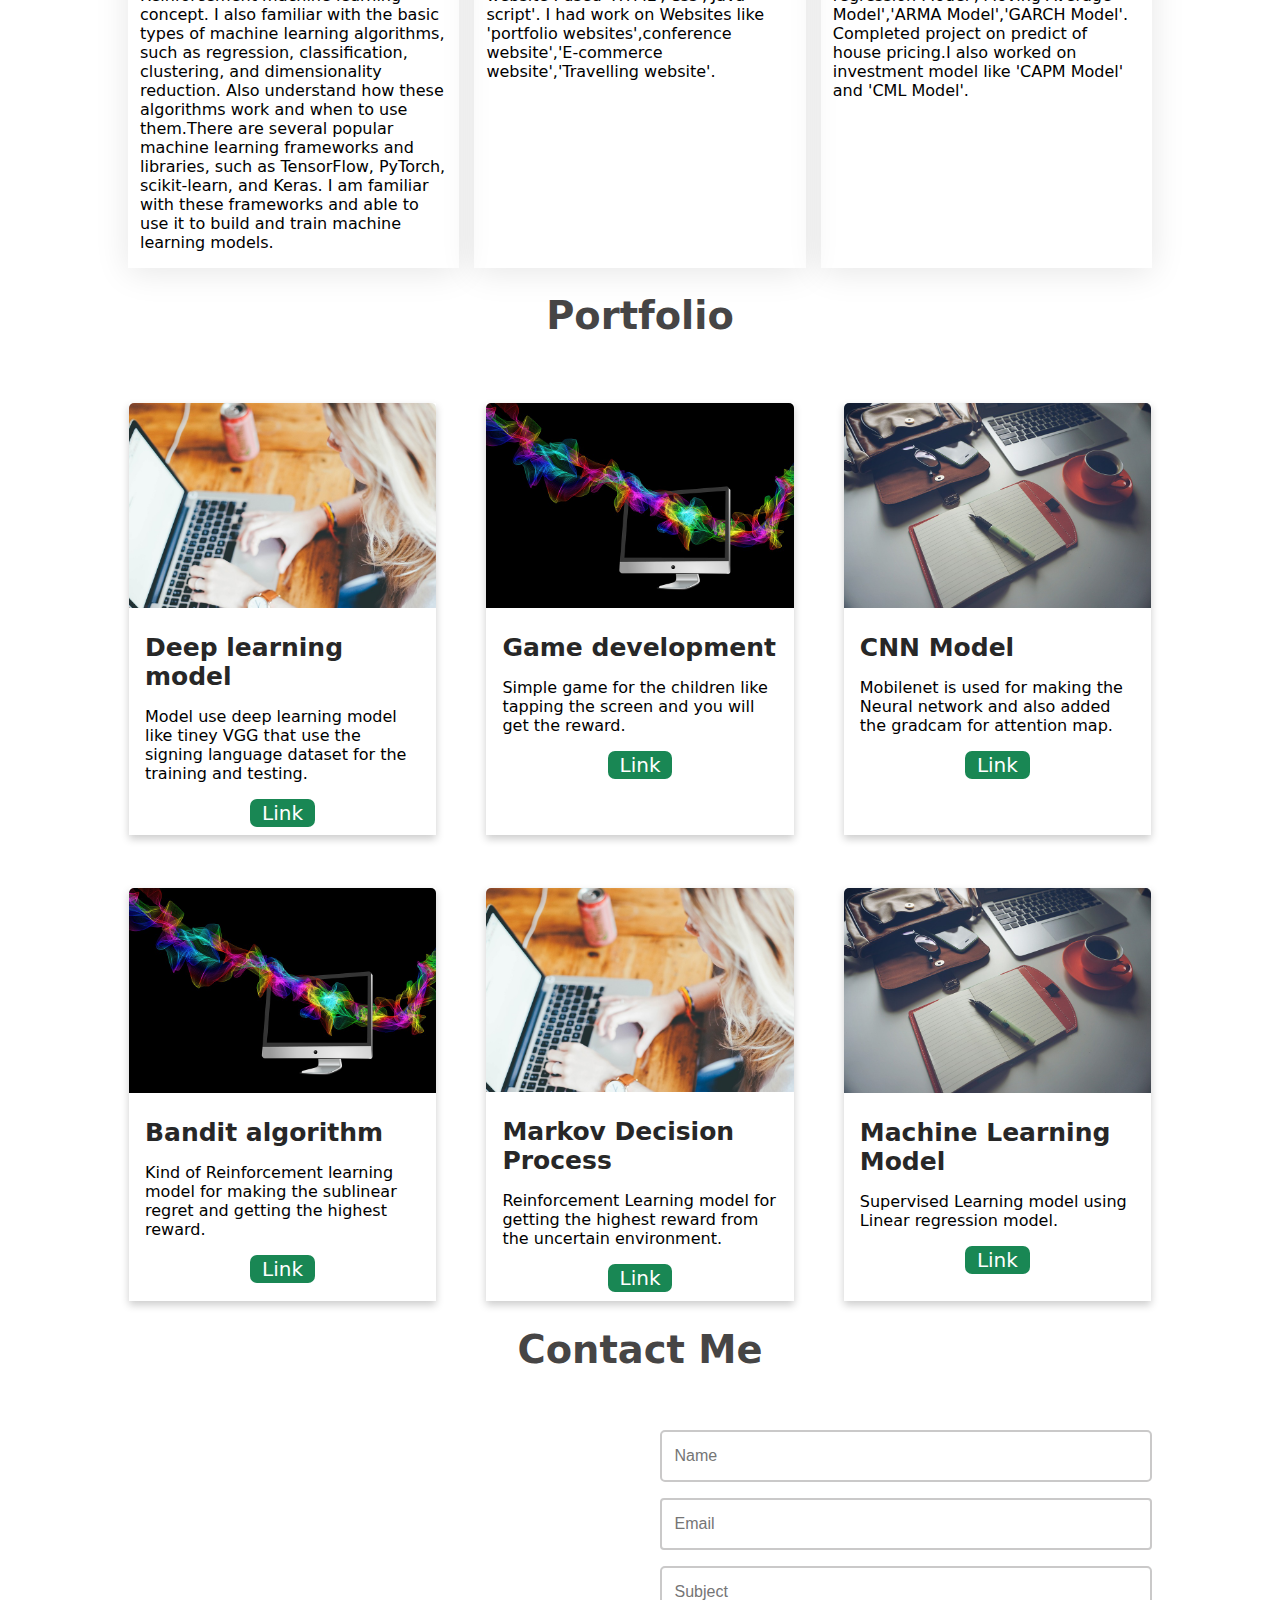
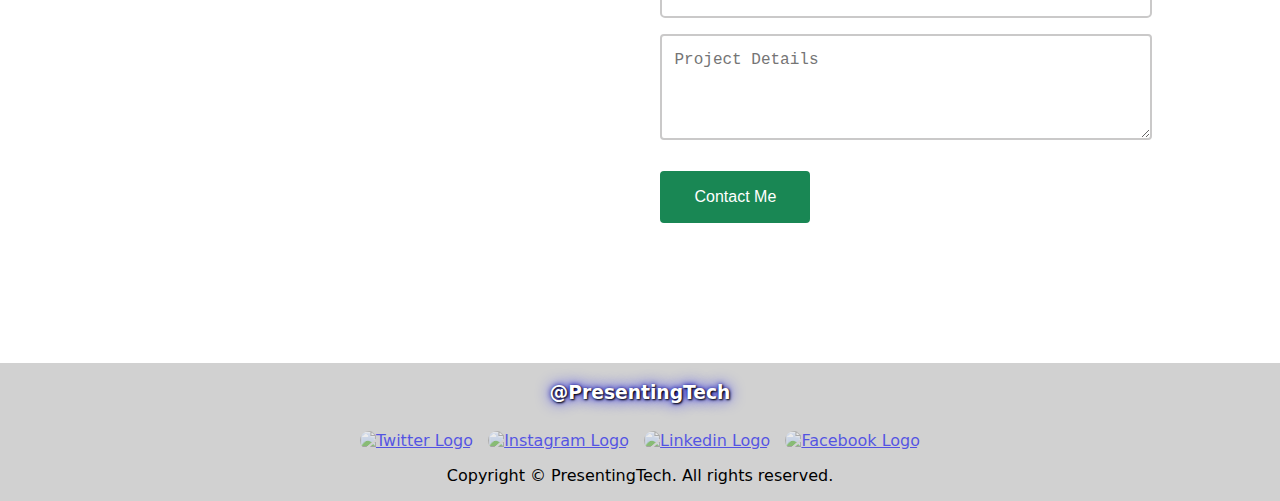
==== commit dfa97005: "Add a card button as download CV (#34)" ====
--- a/index.html
+++ b/index.html
@@ -61,19 +61,13 @@
 	
   </navbar>
   
-    <section class="home " id="home">
-
-      <!-- home -->
-      <div class="home">
-        <div class="logo">
-          <img src="images/Sanjeev.jpg" alt="logo" width="180.75" height="164">
-        </div>
-      </div>
-
+    <section class="home" id="home">
+      
       <!-- main banner -->
       <div class="title">
         <h1>Hi, It's Sanjeev Gupta</h1>
         <p>Enthusiastic web developer and ML/AI software developer</p>
+        <a href="Assets/SanjeevCV.pdf" download="SanjeevCV">Download CV</a>
       </div>
 
     </section>
@@ -85,7 +79,7 @@
       <div class="desccontainer">
 
         <div class="desc-left">
-          <img src="images/Sanjeev.jpg" alt="" width="100%" height="100%">
+          <img src="images/logo.jpg" alt="" width="100%" height="100%">
         </div>
 
         <div class="desc-right">
--- a/style.css
+++ b/style.css
@@ -93,10 +93,6 @@
   background-color: rgb(45, 42, 42);
 }
 
-.activelink {
-  /* background-color: #4CAF50; */
-}
-
 .navbar div div a:link,
 .navbar div div a:visited {
   color: white;
@@ -115,16 +111,6 @@
 .mainbody {
   display: grid;
   grid-template-rows: auto auto auto auto auto;
-}
-
-/* Homee classes*/
-.logo {
-  position: absolute;
-  top: 10px;
-  left: 10px;
-  Border-radius: 100%;
-  border-collapse: separate;
-  overflow: hidden;
 }
 
 .main {
@@ -137,6 +123,12 @@
   top: 50%;
   left: 50%;
   transform: translate(-50%, -50%);
+}
+
+.title a{
+
+ color: red;
+ 
 }
 
 .home {
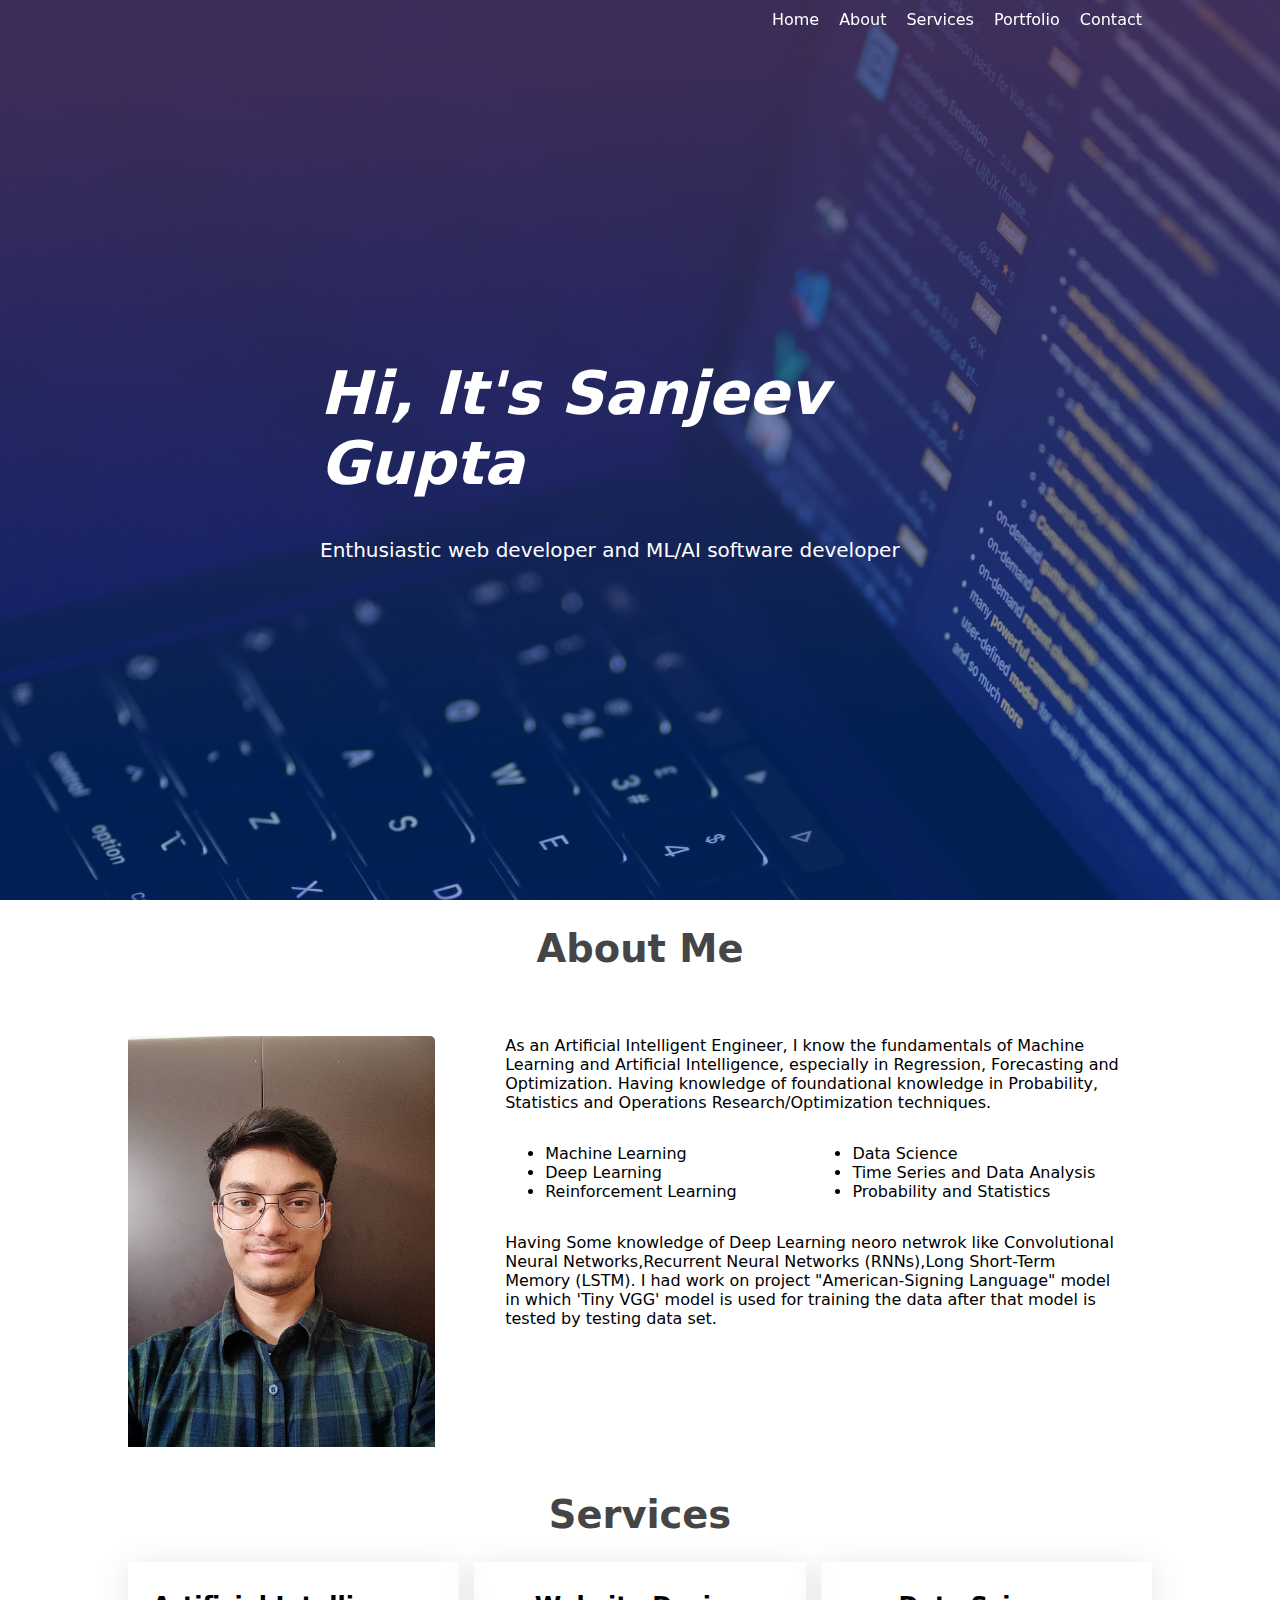
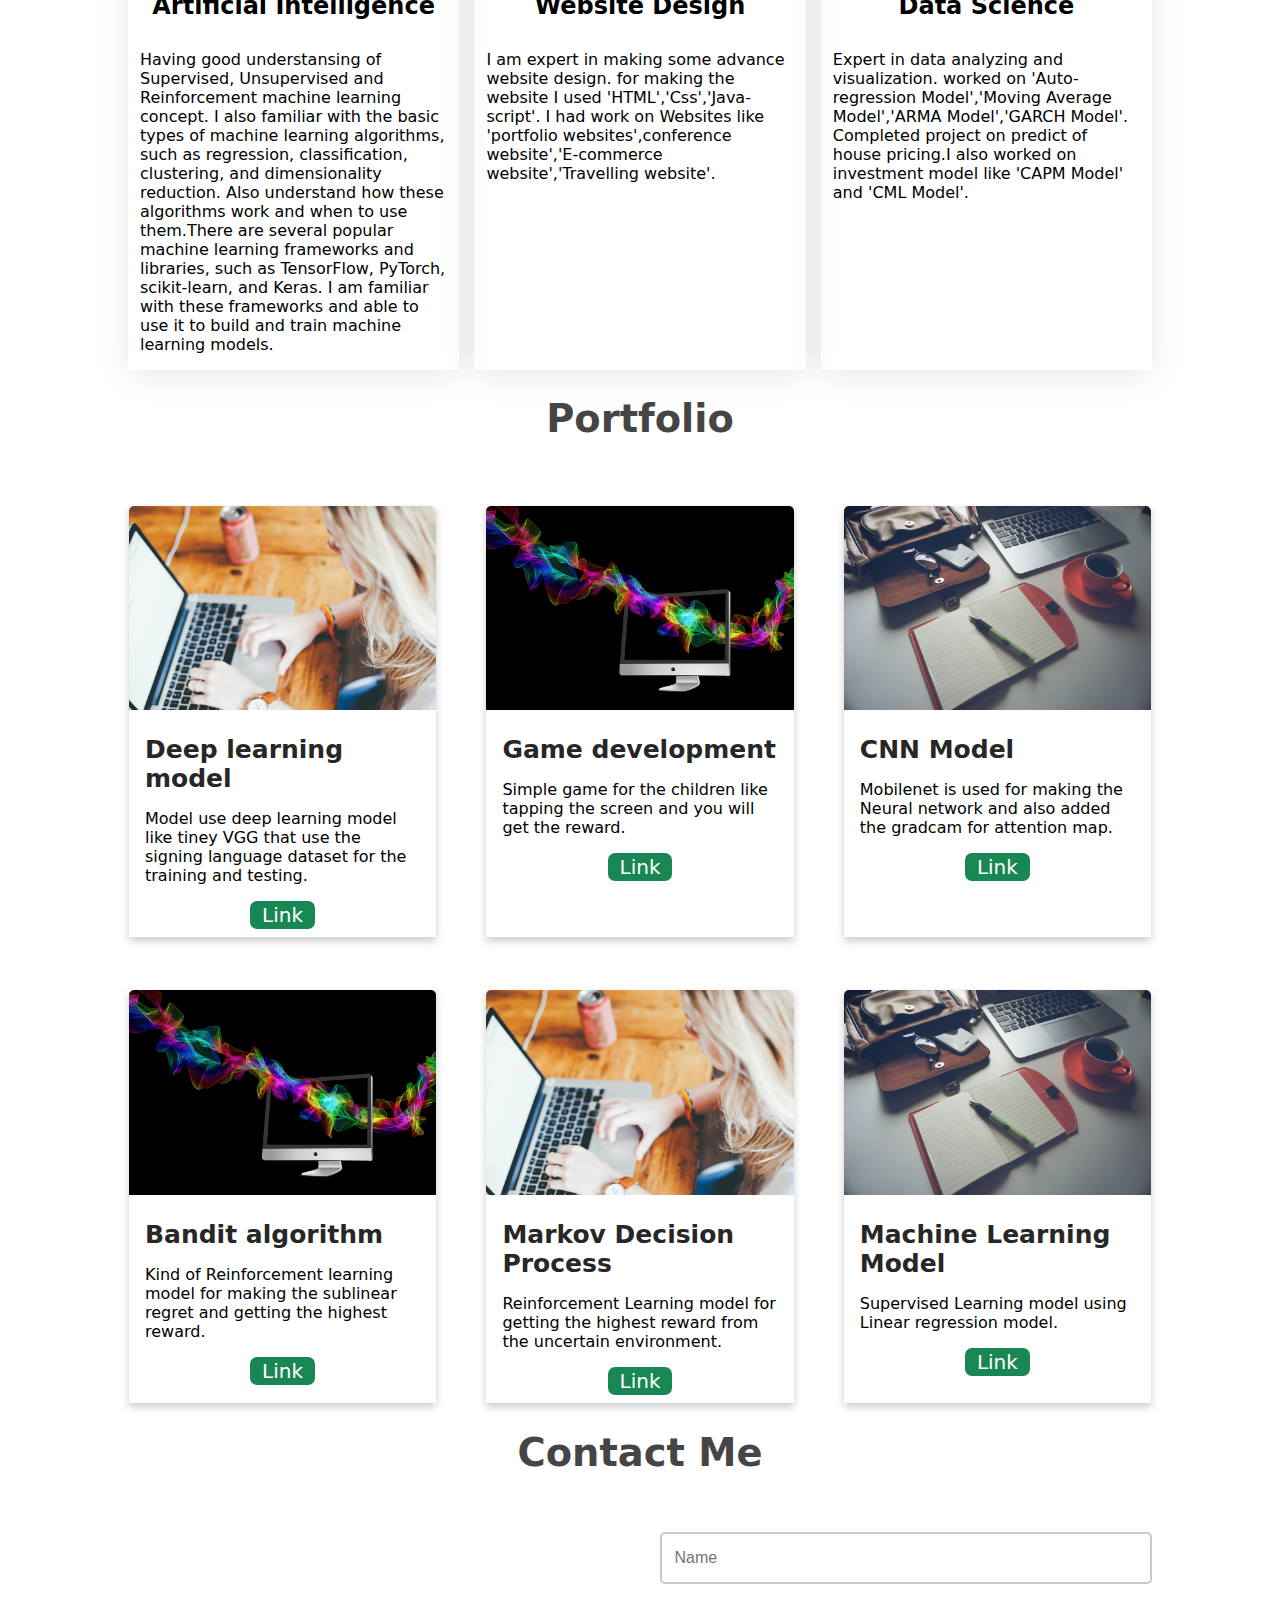
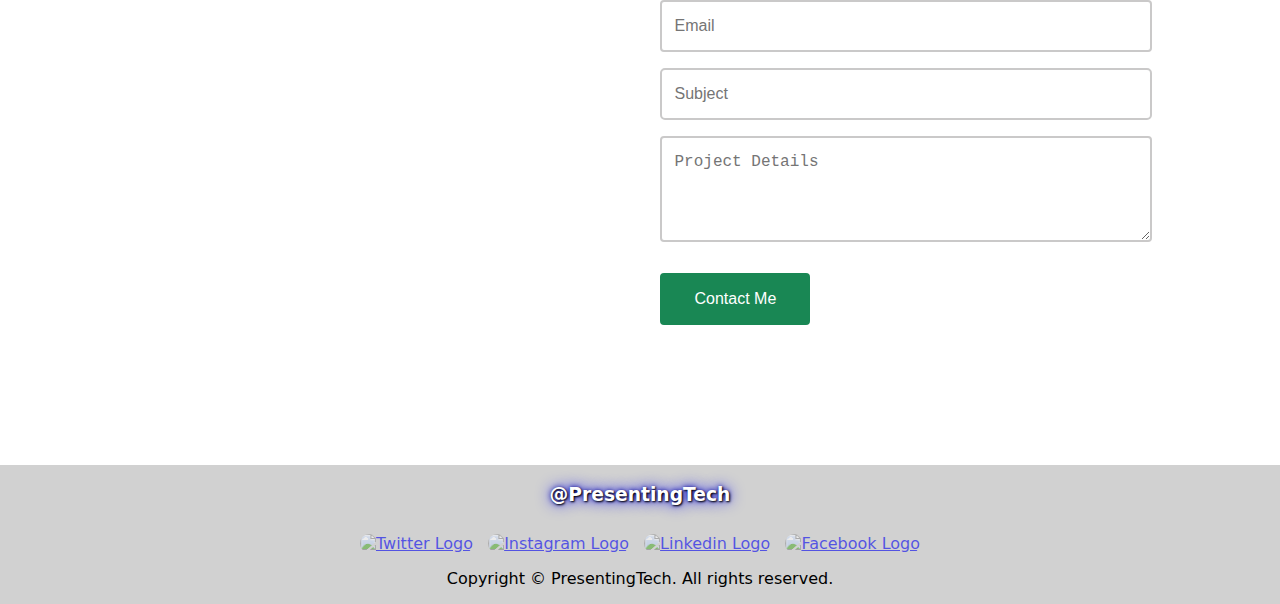
==== commit c8132f6b: "Icon image remove" ====
--- a/index.html
+++ b/index.html
@@ -61,13 +61,22 @@
 	
   </navbar>
   
-    <section class="home" id="home">
-      
+
+    <section class="home " id="home">
+
+      <!-- home -->
+      <div class="home">
+        <div class="logo">
+          <!-- <img src="images/Sanjeev.jpg" alt="logo" width="180.75" height="164"> -->
+        </div>
+      </div>
+
+
+  
       <!-- main banner -->
       <div class="title">
         <h1>Hi, It's Sanjeev Gupta</h1>
         <p>Enthusiastic web developer and ML/AI software developer</p>
-        <a href="Assets/SanjeevCV.pdf" download="SanjeevCV">Download CV</a>
       </div>
 
     </section>
@@ -79,7 +88,7 @@
       <div class="desccontainer">
 
         <div class="desc-left">
-          <img src="images/logo.jpg" alt="" width="100%" height="100%">
+          <img src="images/Sanjeev.jpg" alt="" width="100%" height="100%">
         </div>
 
         <div class="desc-right">
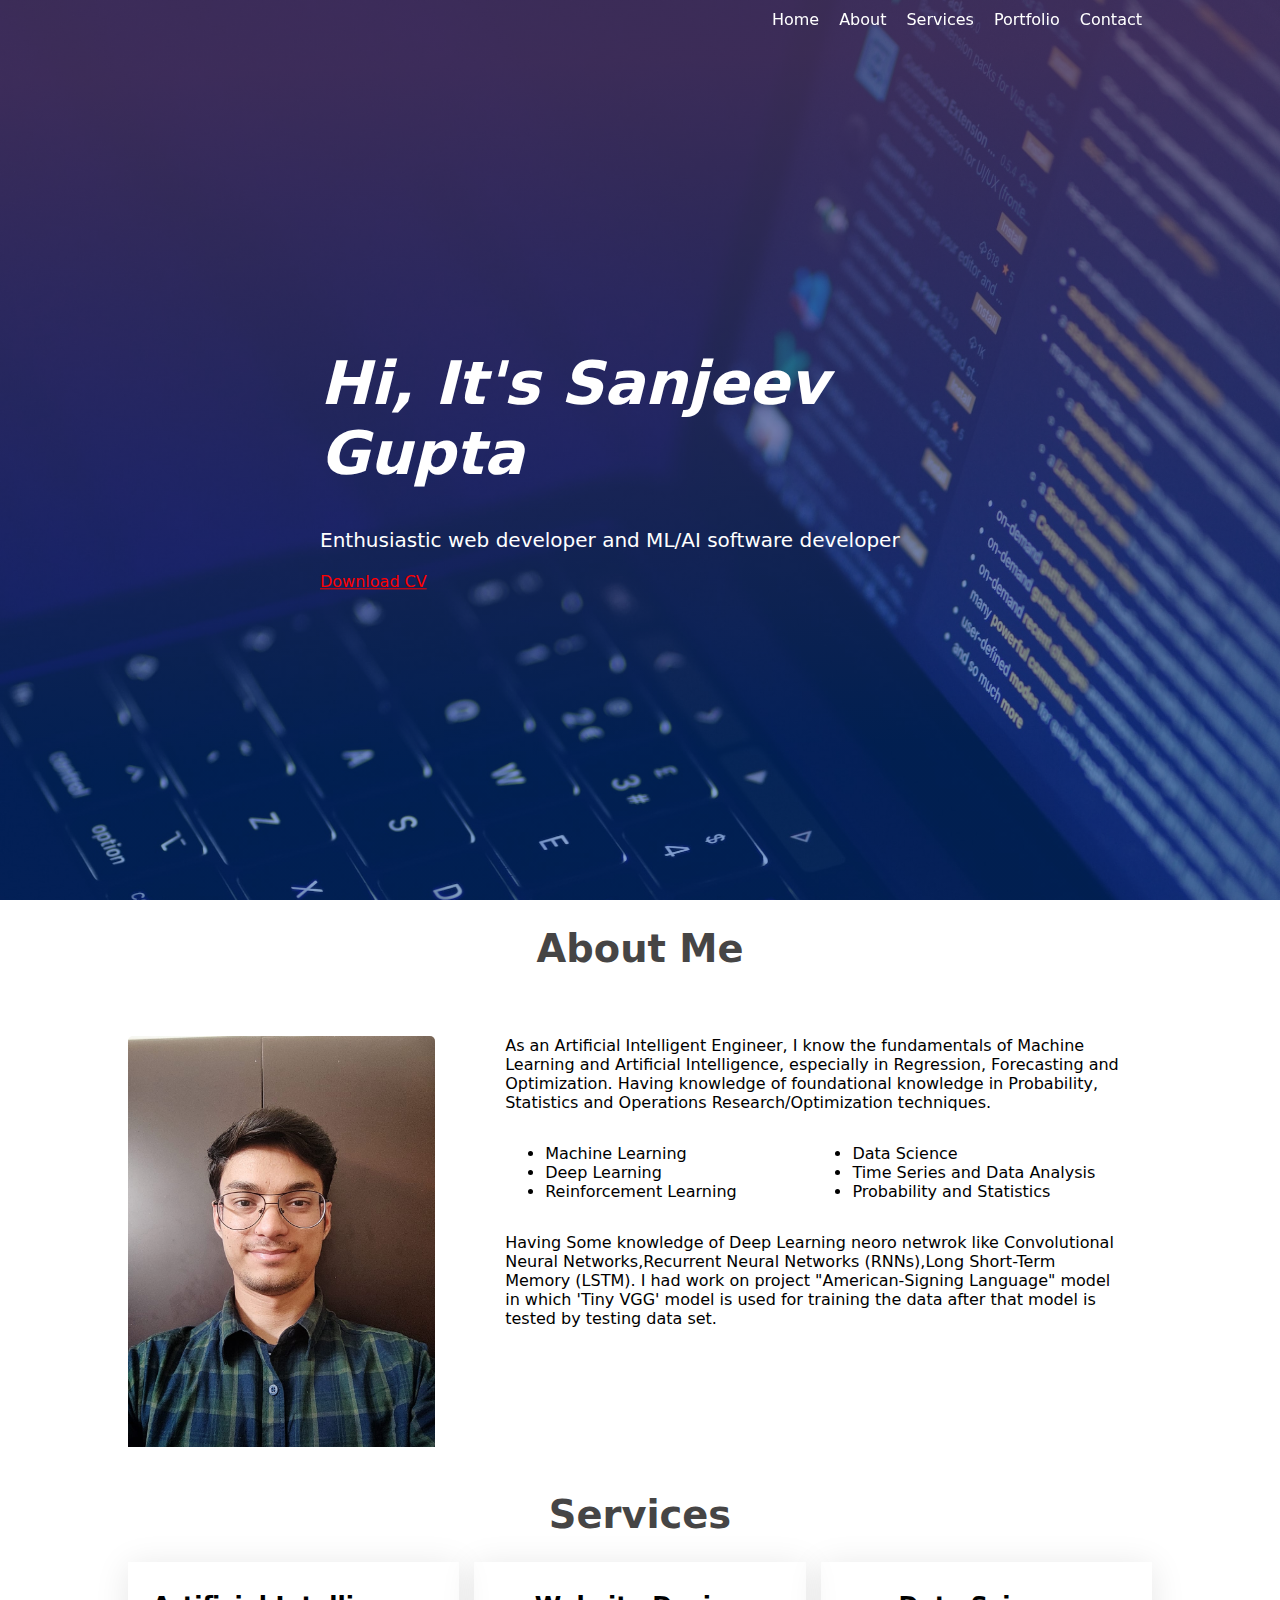
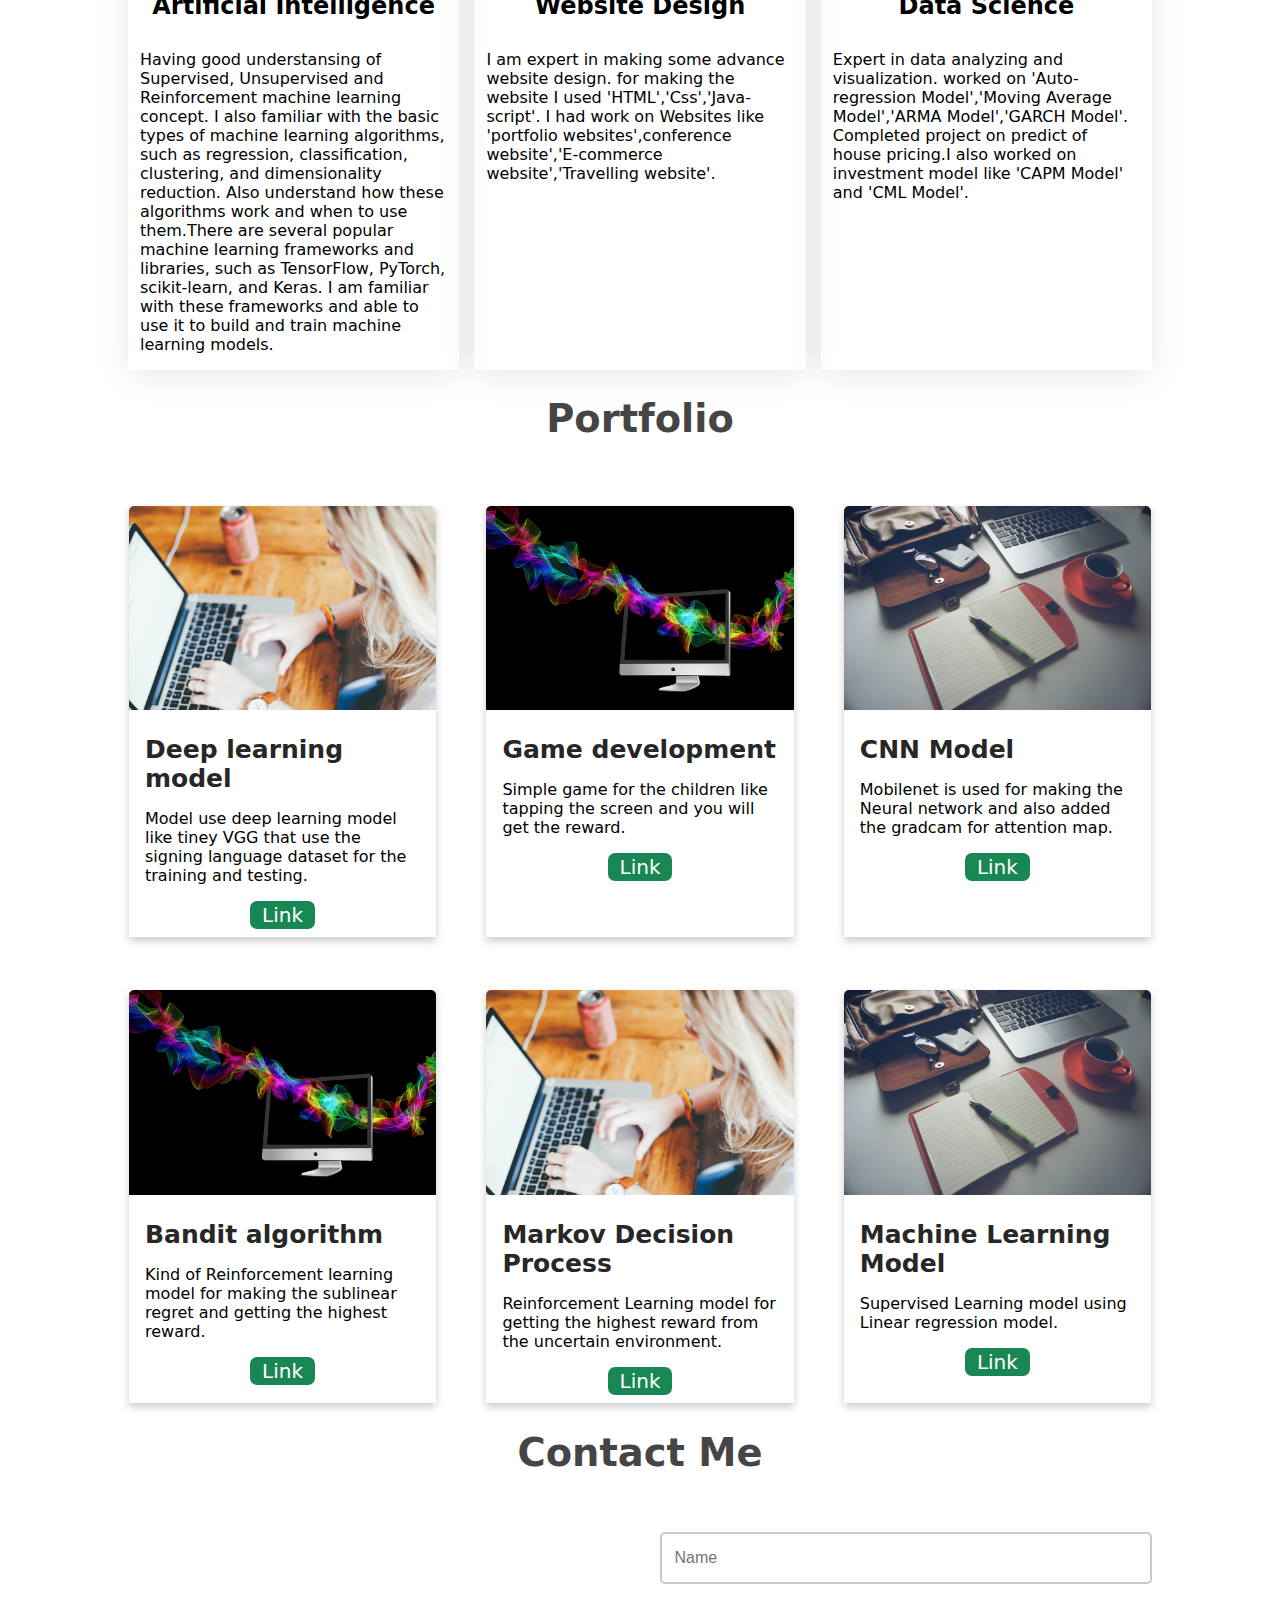
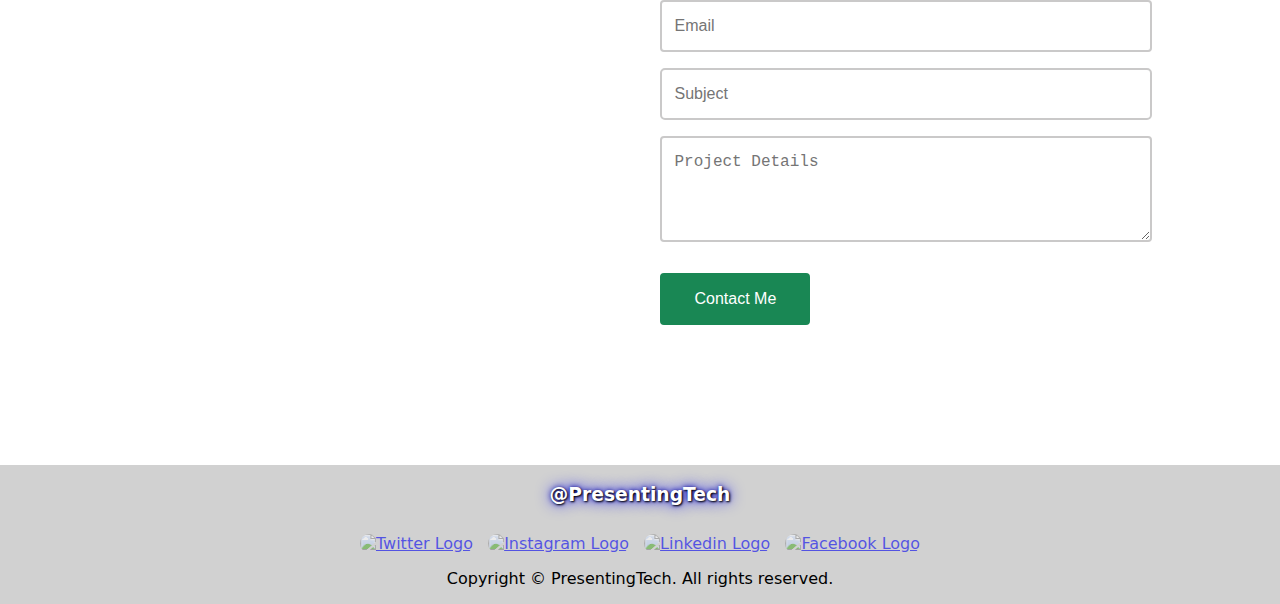
==== commit 24166aed: "Merge c8132f6bf6e6102947bd8c8d63f7f5b5260cc452 into dfa970059f1cadee8c4ccfe16e5efd05fa2de9f3" ====
--- a/index.html
+++ b/index.html
@@ -77,6 +77,7 @@
       <div class="title">
         <h1>Hi, It's Sanjeev Gupta</h1>
         <p>Enthusiastic web developer and ML/AI software developer</p>
+        <a href="Assets/SanjeevCV.pdf" download="SanjeevCV">Download CV</a>
       </div>
 
     </section>
--- a/style.css
+++ b/style.css
@@ -112,6 +112,18 @@
   display: grid;
   grid-template-rows: auto auto auto auto auto;
 }
+
+
+/* Homee classes*/
+.logo {
+  position: absolute;
+  top: 10px;
+  left: 10px;
+  Border-radius: 100%;
+  border-collapse: separate;
+  overflow: hidden;
+}
+
 
 .main {
   max-width: 100%;
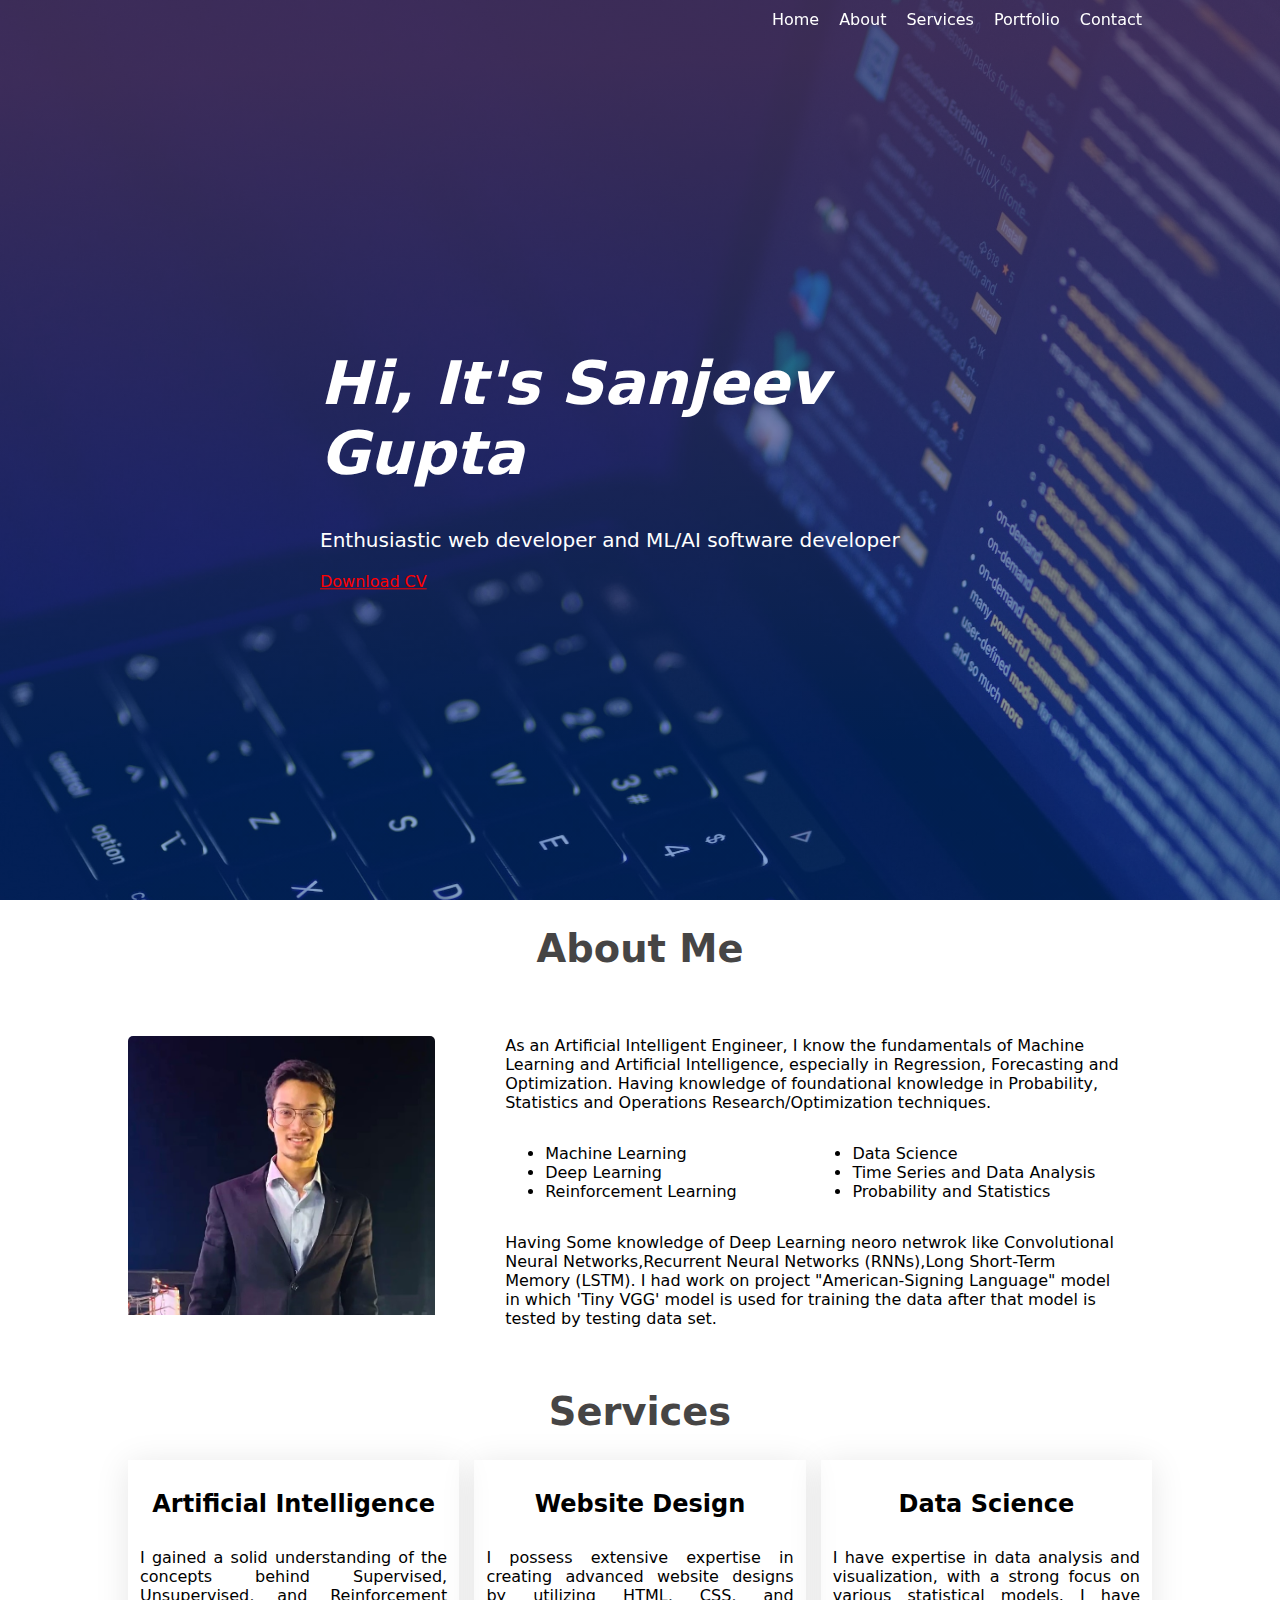
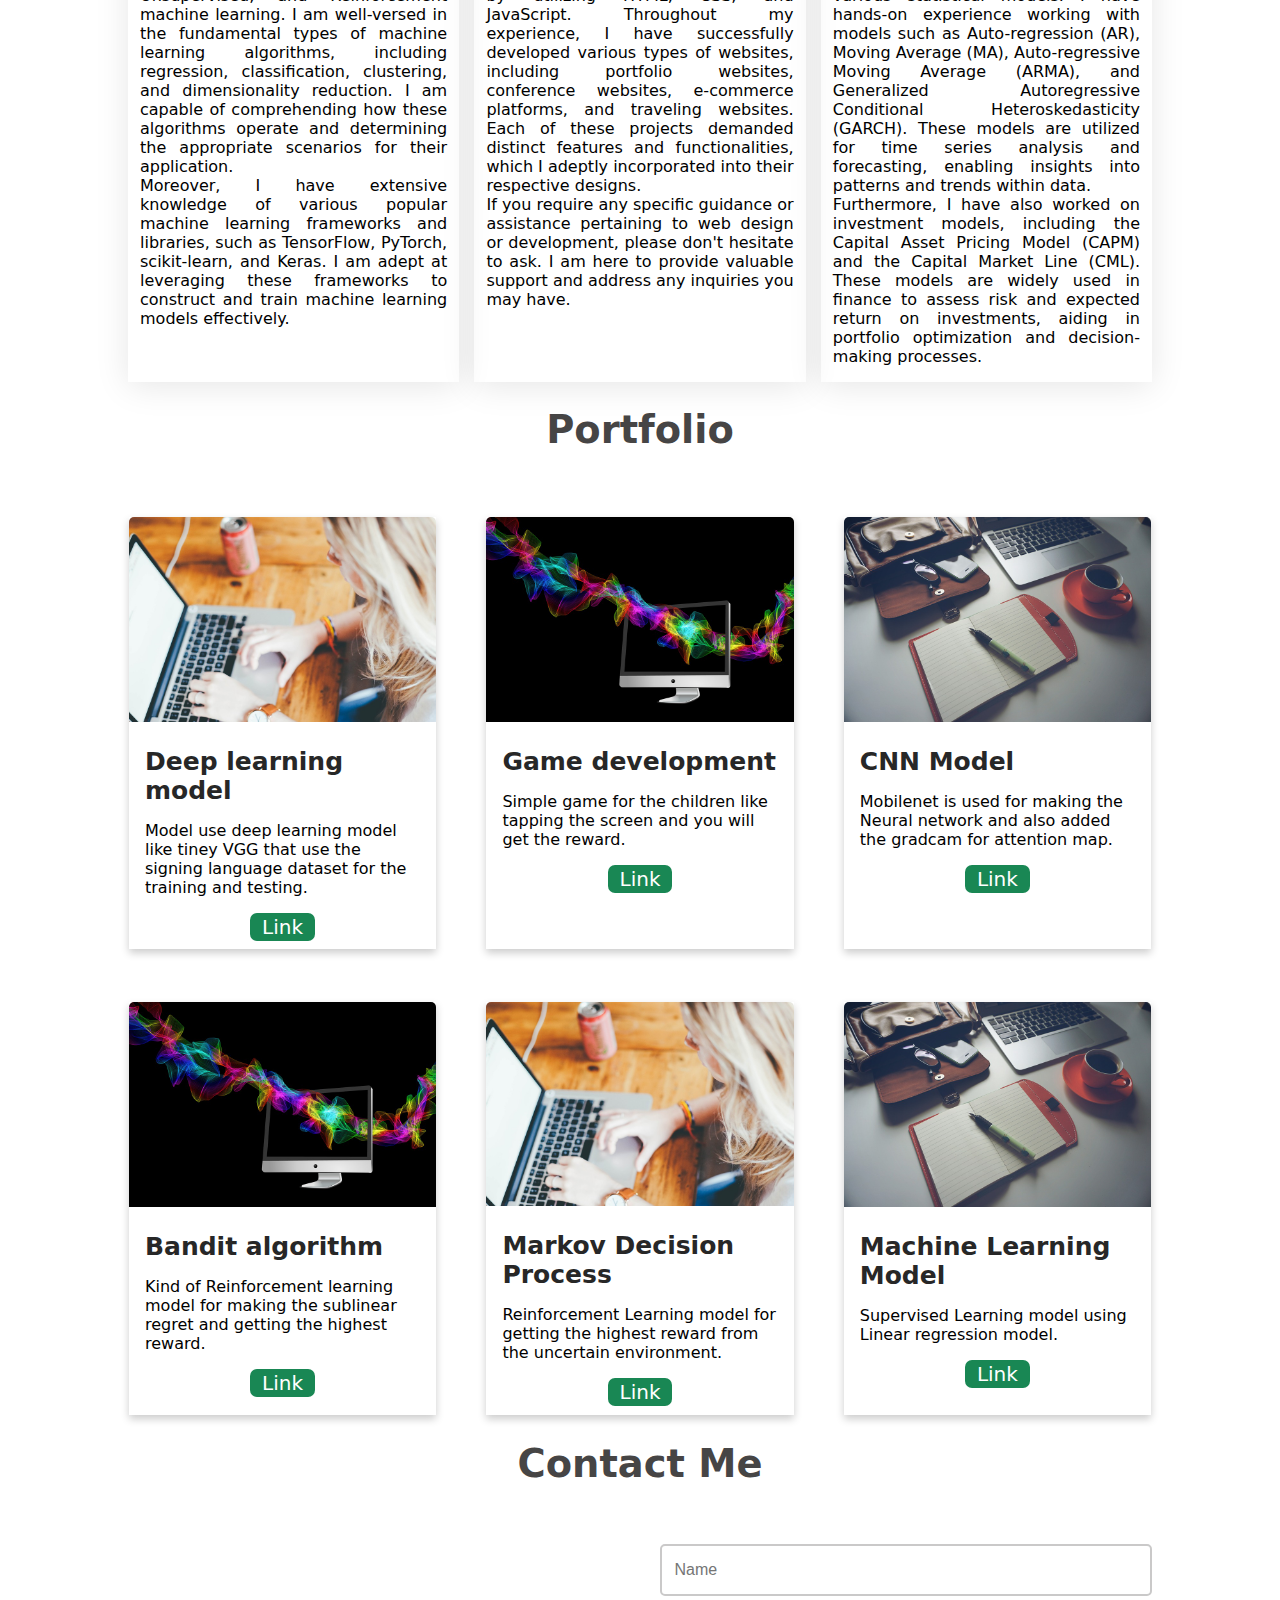
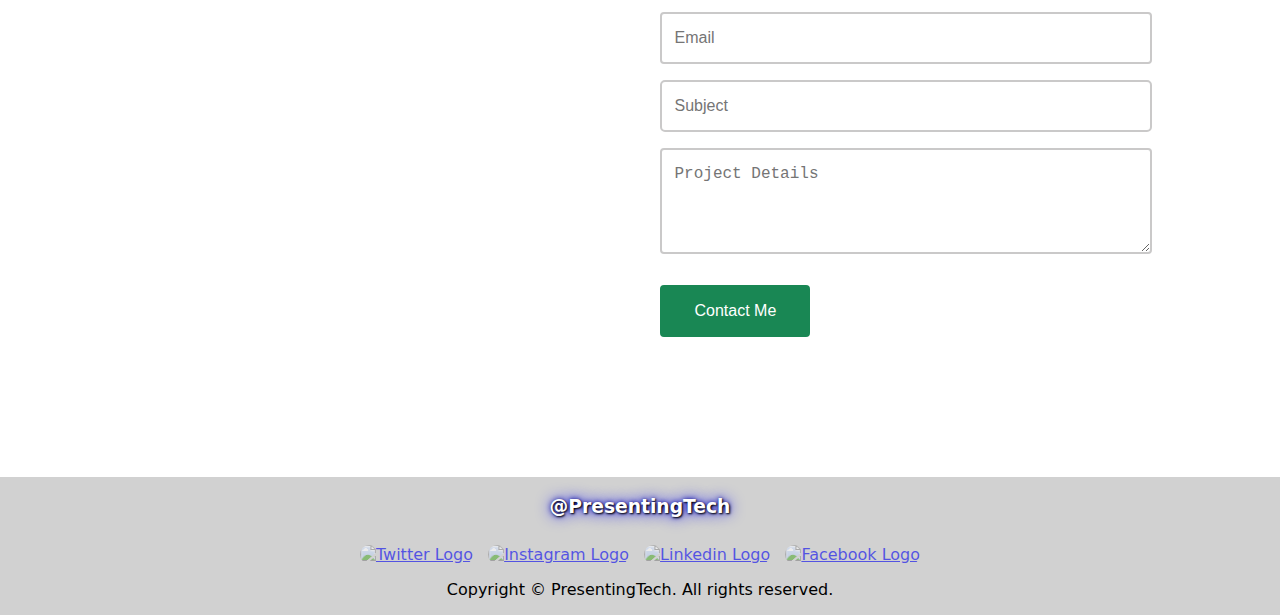
==== commit c65671dc: "Add the professional details of service section" ====
--- a/index.html
+++ b/index.html
@@ -6,27 +6,25 @@
   <meta name="viewport" content="width=device-width, initial-scale=1">
   <!-- linking css file -->
   <link rel="stylesheet" href="style.css" />
-  
-	<script>
-
-		document.addEventListener("scroll", (event) => {
-		 let scroll = this.scrollY;
-		 let element = document.getElementsByClassName('navbar')[0];
-		 
-		 
-		 if(scroll>200)
-		 {
-		 	element.style.backgroundColor = "#191970";
-		 }
-		 else
-		 {
-			element.style.backgroundColor = "transparent";
-		 }
-		 
-		});
-	
-	</script>
-  
+
+  <script>
+
+    document.addEventListener("scroll", (event) => {
+      let scroll = this.scrollY;
+      let element = document.getElementsByClassName('navbar')[0];
+
+
+      if (scroll > 200) {
+        element.style.backgroundColor = "#191970";
+      }
+      else {
+        element.style.backgroundColor = "transparent";
+      }
+
+    });
+
+  </script>
+
 </head>
 
 <body>
@@ -35,44 +33,34 @@
 
     <!-- navbar -->
 
-  <navbar class="navbar ">
-	  <div class="nav-item-cointainer">
-		<div>
-		<a class="activelink" href="#home">Home</a>
-		</div>
-
-		<div>
-		<a href="#about">About</a>
-		</div>		
-		
-		<div>
-		<a href="#services">Services</a>
-		</div>	
-
-		<div>
-		<a href="#portfolio">Portfolio</a>
-		</div>
-		
-		<div>
-		<a href="#contact">Contact</a>
-		</div>	
-		
-	  </div>
-	
-  </navbar>
-  
-
-    <section class="home " id="home">
-
-      <!-- home -->
-      <div class="home">
-        <div class="logo">
-          <!-- <img src="images/Sanjeev.jpg" alt="logo" width="180.75" height="164"> -->
-        </div>
-      </div>
-
-
-  
+    <navbar class="navbar ">
+      <div class="nav-item-cointainer">
+        <div>
+          <a class="activelink" href="#home">Home</a>
+        </div>
+
+        <div>
+          <a href="#about">About</a>
+        </div>
+
+        <div>
+          <a href="#services">Services</a>
+        </div>
+
+        <div>
+          <a href="#portfolio">Portfolio</a>
+        </div>
+
+        <div>
+          <a href="#contact">Contact</a>
+        </div>
+
+      </div>
+
+    </navbar>
+
+    <section class="home" id="home">
+
       <!-- main banner -->
       <div class="title">
         <h1>Hi, It's Sanjeev Gupta</h1>
@@ -89,7 +77,7 @@
       <div class="desccontainer">
 
         <div class="desc-left">
-          <img src="images/Sanjeev.jpg" alt="" width="100%" height="100%">
+          <img src="images/logo.jpg" alt="" width="100%" height="100%">
         </div>
 
         <div class="desc-right">
@@ -101,7 +89,7 @@
           </p>
           <div class="row1">
             <div class="col-md-6">
-             <ul class="list">
+              <ul class="list">
                 <li>Machine Learning</li>
                 <li>Deep Learning</li>
                 <li>Reinforcement Learning</li>
@@ -133,29 +121,43 @@
           <div class="services_list">
             <div>
               <h2>Artificial Intelligence</h2>
-              <p>
-                Having good understansing of Supervised, Unsupervised and Reinforcement machine learning concept.
-                I also familiar with the basic types of machine learning algorithms, such as regression, classification,
-                clustering, and dimensionality reduction. Also understand how these algorithms work and when to
-                use them.There are several popular machine learning frameworks and libraries, such as TensorFlow,
-                PyTorch, scikit-learn, and Keras. I am familiar with these frameworks and able to use it to build and
-                train machine learning models.
+              <p style="text-align: justify;">
+                I gained a solid understanding of the concepts behind Supervised, Unsupervised, and Reinforcement
+                machine learning. I am well-versed in the fundamental types of machine learning algorithms, including
+                regression, classification, clustering, and dimensionality reduction. I am capable of comprehending how
+                these algorithms operate and determining the appropriate scenarios for their application.
+                <br>
+                Moreover, I have extensive knowledge of various popular machine learning frameworks and libraries, such
+                as TensorFlow, PyTorch, scikit-learn, and Keras. I am adept at leveraging these frameworks to construct
+                and train machine learning models effectively.
+
               </p>
             </div>
             <div>
               <h2>Website Design</h2>
-              <p>
-                I am expert in making some advance website design. for making the website I used
-                'HTML','Css','Java-script'. I had work on Websites like 'portfolio websites',conference
-                website','E-commerce website','Travelling website'.
+              <p style="text-align: justify;">
+                I possess extensive expertise in creating advanced website designs by utilizing HTML, CSS, and
+                JavaScript. Throughout my experience, I have successfully developed various types of websites, including
+                portfolio websites, conference websites, e-commerce platforms, and traveling websites. Each of these
+                projects demanded distinct features and functionalities, which I adeptly incorporated into their
+                respective designs.
+                <br>
+                If you require any specific guidance or assistance pertaining to web design or development, please don't
+                hesitate to ask. I am here to provide valuable support and address any inquiries you may have.
               </p>
             </div>
             <div>
               <h2>Data Science</h2>
-              <p>
-                Expert in data analyzing and visualization. worked on 'Auto-regression Model','Moving Average
-                Model','ARMA Model','GARCH Model'. Completed project on predict of house pricing.I also worked on
-                investment model like 'CAPM Model' and 'CML Model'.
+              <p style="text-align: justify;">
+                I have expertise in data analysis and visualization, with a strong focus on various statistical
+                models. I have hands-on experience working with models such as Auto-regression (AR), Moving Average
+                (MA), Auto-regressive Moving Average (ARMA), and Generalized Autoregressive Conditional
+                Heteroskedasticity (GARCH). These models are utilized for time series analysis and forecasting, enabling
+                insights into patterns and trends within data.
+                <br>
+                Furthermore, I have also worked on investment models, including the Capital Asset Pricing Model (CAPM)
+                and the Capital Market Line (CML). These models are widely used in finance to assess risk and expected
+                return on investments, aiding in portfolio optimization and decision-making processes.
               </p>
             </div>
           </div>
--- a/style.css
+++ b/style.css
@@ -47,7 +47,7 @@
   padding: var(--body-padding);
   margin: var(--body-margin);
   font-size: var(--standard-normal-font-size);
-  font-family: system-ui,-apple-system,"Segoe UI",Roboto,"Helvetica Neue",Arial,"Noto Sans","Liberation Sans",sans-serif,"Apple Color Emoji","Segoe UI Emoji","Segoe UI Symbol","Noto Color Emoji"  ;
+  font-family: system-ui, -apple-system, "Segoe UI", Roboto, "Helvetica Neue", Arial, "Noto Sans", "Liberation Sans", sans-serif, "Apple Color Emoji", "Segoe UI Emoji", "Segoe UI Symbol", "Noto Color Emoji";
 }
 
 /* navbar classes */
@@ -57,17 +57,17 @@
   width: 100%;
   height: auto;
   z-index: 10;
-	background-color:transparent;
-}
-
-.navbar .nav-item-cointainer{
-	display:flex;
-    justify-content: space-around;
-	float:right;
-	margin-left: var(--standard-padding-left);
-	margin-right: var(--standard-padding-right);
-	padding-bottom:10px;
-	padding-top:10px;
+  background-color: transparent;
+}
+
+.navbar .nav-item-cointainer {
+  display: flex;
+  justify-content: space-around;
+  float: right;
+  margin-left: var(--standard-padding-left);
+  margin-right: var(--standard-padding-right);
+  padding-bottom: 10px;
+  padding-top: 10px;
 
 }
 
@@ -112,18 +112,6 @@
   display: grid;
   grid-template-rows: auto auto auto auto auto;
 }
-
-
-/* Homee classes*/
-.logo {
-  position: absolute;
-  top: 10px;
-  left: 10px;
-  Border-radius: 100%;
-  border-collapse: separate;
-  overflow: hidden;
-}
-
 
 .main {
   max-width: 100%;
@@ -137,17 +125,17 @@
   transform: translate(-50%, -50%);
 }
 
-.title a{
-
- color: red;
- 
+.title a {
+
+  color: red;
+
 }
 
 .home {
   width: 100%;
   height: 100vh;
   alt: 'Computer image';
-  background-image: linear-gradient(178.1deg, rgba(73, 55, 106, 0.795) 8.5%, rgba(0, 65, 170, 0.47) 82.4%),  url('images/back.jpg');
+  background-image: linear-gradient(178.1deg, rgba(73, 55, 106, 0.795) 8.5%, rgba(0, 65, 170, 0.47) 82.4%), url('images/back.jpg');
   background-size: cover;
   color: white;
 }
@@ -198,6 +186,7 @@
   float: left;
 
 }
+
 .para {
   font-size: var(--standard-normal-font-size);
   height: auto;
@@ -251,13 +240,14 @@
 .services_list p {
   text-align: left;
   text-justify: inter-word;
+
 }
 
 /* portfolio classes*/
 
 .portfolio {
   height: auto;
- }
+}
 
 .grid {
   display: flex;
@@ -269,7 +259,7 @@
 .grid-item {
   border: thin rgba(206, 206, 206, 0) solid;
   width: var(--grid-item-width);
-  }
+}
 
 .linkButton {
   font-size: 20px;
@@ -281,7 +271,7 @@
   text-decoration: none;
 }
 
-.linkButton_parent{
+.linkButton_parent {
   display: flex;
   justify-content: space-around;
 }
@@ -291,7 +281,7 @@
   transition: 0.3s;
   width: 100%;
   height: 100%;
-  margin-bottom: 2%;  
+  margin-bottom: 2%;
 }
 
 .card:hover {
@@ -303,9 +293,9 @@
 }
 
 .portfolio-container {
-  padding: 2px 16px;  
-  
- }
+  padding: 2px 16px;
+
+}
 
 .card-subHeading {
   text-align: left;
@@ -350,7 +340,7 @@
   border-radius: 4px;
   box-sizing: border-box;
   font-size: var(--standard-normal-font-size);
-  }
+}
 
 .textArea {
   width: 100%;
@@ -360,7 +350,7 @@
   padding: 15px 12px;
   margin: 8px 0;
   font-size: var(--standard-normal-font-size);
-  }
+}
 
 .buttonStyle {
   background-color: #198754;
@@ -372,7 +362,7 @@
   text-decoration: none;
   display: inline-block;
   font-size: var(--standard-normal-font-size);
-  }
+}
 
 /* footer classes*/
 
@@ -390,9 +380,11 @@
 .social-wrapper {
   text-align: center;
 }
-.social-wrapper ul{
+
+.social-wrapper ul {
   padding: 0px;
 }
+
 .social-wrapper ul li {
   display: inline;
   margin: 0 5px;
@@ -443,7 +435,7 @@
   }
 }
 
-@media only screen and (max-width: 900px) and (min-width: 600px){
+@media only screen and (max-width: 900px) and (min-width: 600px) {
 
   :root {
     --desc-left-width: 100%;
@@ -453,7 +445,7 @@
     --services_list-div-width: 80%;
     --grid-item-width: 80%;
     --contactColumn-width: 80%;
-    
+
   }
 
   .services_list {
@@ -461,16 +453,18 @@
     flex-wrap: wrap;
     row-gap: 4vw;
     justify-content: space-around;
-}
+  }
+
   .grid {
     display: flex;
     justify-content: space-around;
     flex-wrap: wrap;
     row-gap: 4vw;
   }
+
   .contacts-container {
     display: flex;
     flex-wrap: wrap;
     justify-content: space-around;
-}
+  }
 }